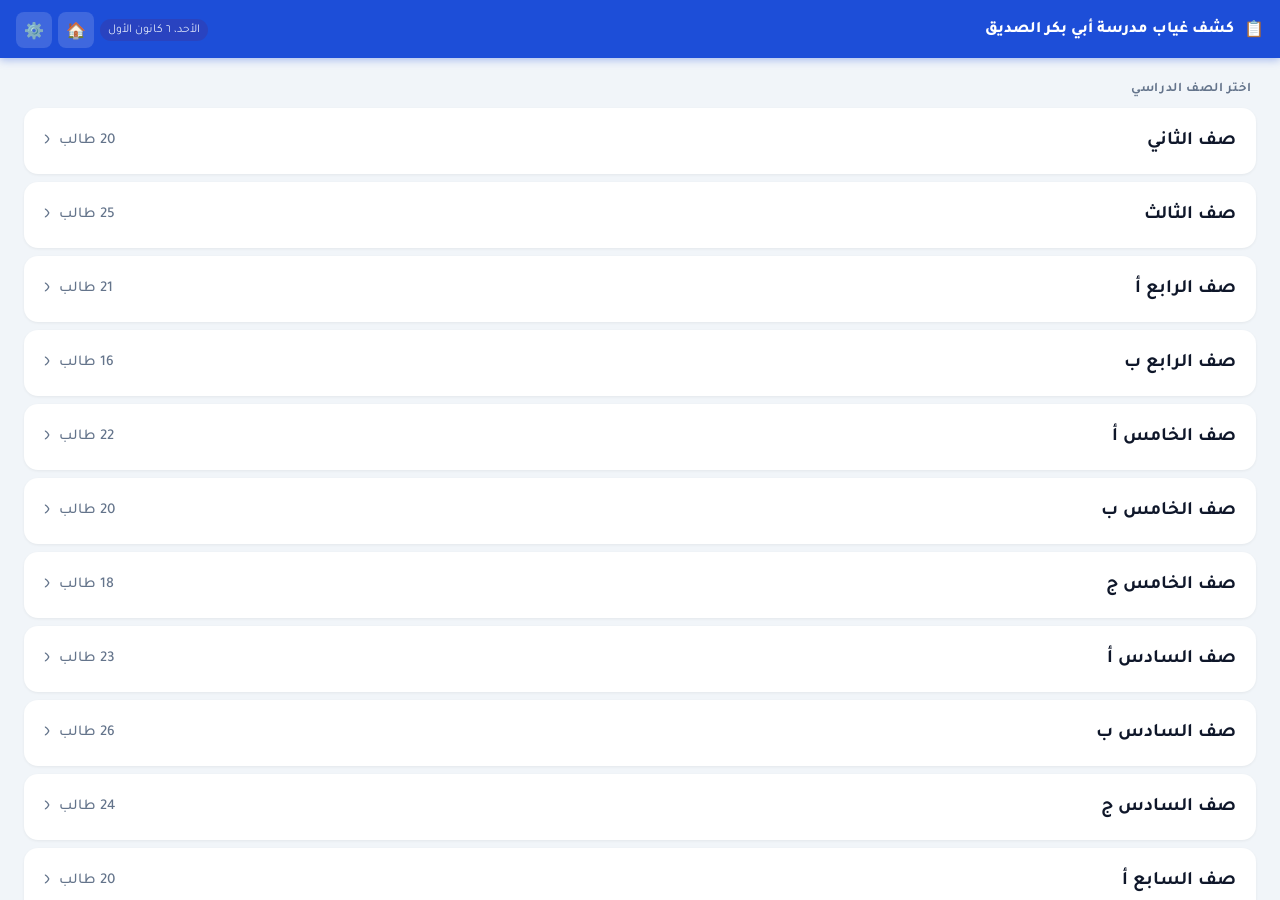
==== index.html @ d304a531 "Add files via upload" ====
<!DOCTYPE html>
<html lang="ar" dir="rtl">
<head>
<meta charset="UTF-8">
<meta name="viewport" content="width=device-width, initial-scale=1.0, maximum-scale=1.0, user-scalable=no">
<meta name="apple-mobile-web-app-capable" content="yes">
<meta name="mobile-web-app-capable" content="yes">
<meta name="apple-mobile-web-app-status-bar-style" content="black-translucent">
<title>كشف الغياب</title>
<style>
@import url('https://fonts.googleapis.com/css2?family=Tajawal:wght@400;500;700;800&display=swap');
*,*::before,*::after{box-sizing:border-box;margin:0;padding:0;-webkit-tap-highlight-color:transparent}
:root{
  --blue:#1d4ed8;--blue2:#1e40af;--blue-soft:#eff6ff;
  --red:#dc2626;--red-soft:#fef2f2;--red-border:#fca5a5;
  --green:#16a34a;--green-soft:#f0fdf4;
  --bg:#f1f5f9;--white:#fff;--border:#e2e8f0;
  --text:#0f172a;--muted:#64748b;--light:#f8fafc;
}
html,body{height:100%;overflow:hidden}
body{font-family:'Tajawal',sans-serif;background:var(--bg);color:var(--text);direction:rtl;display:flex;flex-direction:column}

/* ── TOP BAR ── */
.topbar{
  background:var(--blue);color:white;
  padding:12px 16px 10px;
  display:flex;align-items:center;justify-content:space-between;
  flex-shrink:0;
  box-shadow:0 2px 8px rgba(29,78,216,.35);
}
.topbar-right{display:flex;align-items:center;gap:10px}
.topbar-right h1{font-size:20px;font-weight:800}
.topbar-date{font-size:14px;opacity:.85;background:rgba(128, 0, 32, 0.15);padding:5px 12px;border-radius:12px}
.topbar-left{display:flex;gap:8px}
.icon-btn{background:rgba(255,255,255,.15);border:none;color:white;border-radius:8px;width:36px;height:36px;display:grid;place-items:center;font-size:16px;cursor:pointer}

/* ── SCREENS ── */
.screen{flex:1;overflow-y:auto;overflow-x:hidden;display:none;flex-direction:column;-webkit-overflow-scrolling:touch}
.screen.active{display:flex}

/* ── SCREEN 1: CLASS LIST ── */
#s-classes{padding:12px}
.screen-title{font-size:13px;font-weight:700;color:var(--muted);text-transform:uppercase;letter-spacing:.05em;padding:0 4px;margin-bottom:10px}
.class-list{display:flex;flex-direction:column;gap:8px}
.class-row{
  background:var(--white);border-radius:14px;
  padding:18px 18px;
  display:flex;align-items:center;justify-content:space-between;
  cursor:pointer;border:2px solid transparent;
  transition:all .15s;
  box-shadow:0 1px 3px rgba(0,0,0,.06);
}
.class-row:active{transform:scale(.98);background:var(--blue-soft)}
.class-row.has-absent{border-color:var(--red-border)}
.cr-name{font-size:19px;font-weight:700}
.cr-meta{display:flex;align-items:center;gap:8px}
.cr-total{font-size:15px;color:var(--muted);font-weight:500}
.cr-absent{background:var(--red);color:white;font-size:14px;font-weight:700;padding:4px 11px;border-radius:20px}
.cr-arrow{color:var(--muted);font-size:22px}

/* ── SCREEN 2: STUDENTS ── */
#s-students{padding:0}
.students-header{
  background:var(--white);padding:14px 16px;
  display:flex;flex-direction:column;gap:12px;
  border-bottom:2px solid var(--border);
  flex-shrink:0;position:sticky;top:0;z-index:10;
}
.back-btn{background:var(--blue-soft);color:var(--blue);border:none;border-radius:10px;width:40px;height:40px;display:grid;place-items:center;font-size:20px;cursor:pointer;flex-shrink:0}
.sh-info{flex:1}
.sh-info h2{font-size:20px;font-weight:800}
.sh-info .sh-stats{font-size:14px;color:var(--muted);margin-top:3px;font-weight:500}
.sh-actions{display:flex;gap:10px}
.sm-btn{border:none;border-radius:12px;padding:13px 0;font-family:'Tajawal',sans-serif;font-size:16px;font-weight:800;cursor:pointer;flex:1;text-align:center}
.sh-top{display:flex;align-items:center;gap:10px}
.sm-btn.red{background:var(--red-soft);color:var(--red)}
.sm-btn.green{background:var(--green-soft);color:var(--green)}

.students-list{padding:10px 12px;display:flex;flex-direction:column;gap:7px;padding-bottom:100px}
.student-row{
  background:var(--white);border-radius:12px;
  padding:16px 16px;
  display:flex;align-items:center;gap:12px;
  cursor:pointer;border:2px solid var(--border);
  transition:all .12s;
  box-shadow:0 1px 2px rgba(0,0,0,.04);
}
.student-row:active{transform:scale(.98)}
.student-row.absent{background:var(--red-soft);border-color:var(--red-border)}
.sr-num{width:34px;height:34px;min-width:34px;border-radius:50%;background:var(--light);display:grid;place-items:center;font-size:14px;font-weight:700;color:var(--muted);transition:all .12s}
.student-row.absent .sr-num{background:var(--red);color:white}
.sr-name{flex:1;font-size:16px;font-weight:500;line-height:1.35}
.student-row.absent .sr-name{color:var(--red);font-weight:700}
.sr-status{font-size:22px;opacity:0;transition:opacity .12s}
.student-row.absent .sr-status{opacity:1}

/* ── SEND BAR (fixed bottom) ── */
.send-bar{
  position:fixed;bottom:0;left:0;right:0;
  background:var(--white);border-top:1px solid var(--border);
  padding:12px 16px;padding-bottom:max(12px, env(safe-area-inset-bottom));
  display:none;
  box-shadow:0 -4px 16px rgba(0,0,0,.08);
  z-index:50;
}
.send-bar.visible{display:flex;gap:10px;align-items:center}
.send-info{flex:1}
.send-info .si-count{font-size:17px;font-weight:800;color:var(--red)}
.send-info .si-label{font-size:13px;color:var(--muted)}
.send-btn{
  background:var(--blue);color:white;border:none;border-radius:12px;
  padding:14px 26px;font-family:'Tajawal',sans-serif;font-size:17px;font-weight:700;
  cursor:pointer;display:flex;align-items:center;gap:6px;
  transition:background .15s;
}
.send-btn:active{background:var(--blue2)}
.send-btn:disabled{opacity:.4}
.spinner{width:16px;height:16px;border:2px solid rgba(255,255,255,.4);border-top-color:white;border-radius:50%;animation:spin .7s linear infinite;display:none}
@keyframes spin{to{transform:rotate(360deg)}}

/* ── MODAL ── */
.modal-bg{display:none;position:fixed;inset:0;background:rgba(0,0,0,.5);z-index:200;align-items:flex-end}
.modal-bg.open{display:flex}
.modal{
  background:white;border-radius:20px 20px 0 0;
  padding:20px 20px;padding-bottom:max(20px,env(safe-area-inset-bottom));
  width:100%;max-height:85vh;overflow-y:auto;
}
.modal-handle{width:40px;height:4px;background:var(--border);border-radius:2px;margin:0 auto 16px}
.modal h3{font-size:16px;font-weight:800;margin-bottom:12px}
.modal p{font-size:13px;color:var(--muted);line-height:1.8;margin-bottom:10px}
.modal ol{padding-right:16px;font-size:13px;line-height:2.2}
.modal code{background:var(--light);border:1px solid var(--border);padding:1px 5px;border-radius:4px;font-size:11px;font-family:monospace;direction:ltr}
.script-box{background:#0f172a;color:#7dd3fc;border-radius:10px;padding:12px;font-size:10px;font-family:monospace;direction:ltr;text-align:left;line-height:1.7;margin:10px 0;overflow-x:auto;white-space:pre;border:1px solid #1e3a5f}
.url-input{width:100%;padding:12px;border:1.5px solid var(--border);border-radius:10px;font-family:'Tajawal',sans-serif;font-size:13px;margin-top:8px;direction:ltr;outline:none}
.url-input:focus{border-color:var(--blue)}
.modal-btns{display:flex;gap:8px;margin-top:16px}
.mbtn{flex:1;padding:12px;border-radius:10px;border:none;font-family:'Tajawal',sans-serif;font-size:14px;font-weight:700;cursor:pointer}
.mbtn.primary{background:var(--blue);color:white}
.mbtn.secondary{background:var(--light);color:var(--text);border:1px solid var(--border)}

/* ── TOAST ── */
.toast{position:fixed;top:80px;left:50%;transform:translateX(-50%) translateY(-20px);background:#0f172a;color:white;padding:10px 20px;border-radius:12px;font-size:13px;font-weight:600;opacity:0;transition:all .3s;z-index:999;white-space:nowrap;pointer-events:none}
.toast.show{opacity:1;transform:translateX(-50%) translateY(0)}
.toast.success{background:var(--green)}
.toast.error{background:var(--red)}
</style>
</head>
<body>

<!-- TOP BAR -->
<div class="topbar">
  <div class="topbar-right">
    <span>📋</span>
    <h1 style="font-size: 16px;">كشف غياب مدرسة أبي بكر الصديق</h1>
  </div>
  <div style="display:flex;align-items:center;gap:6px">
    <div class="topbar-date" id="todayDate" style="font-size: 12px; padding: 4px 8px;"></div>
    <button class="icon-btn" onclick="goHome()" title="الرئيسية">🏠</button>
    <button class="icon-btn" onclick="openModal()" title="إعداد الربط">⚙️</button>
  </div>
</div>

<!-- SCREEN 1: CLASS LIST -->
<div class="screen active" id="s-classes">
  <div style="padding:12px">
    <div class="screen-title">اختر الصف الدراسي</div>
    <div class="class-list" id="classList"></div>
  </div>
</div>

<!-- SCREEN 2: STUDENTS -->
<div class="screen" id="s-students">
  <div class="students-header">
    <div class="sh-top">
      <button class="back-btn" onclick="goBack()">←</button>
      <div class="sh-info">
        <h2 id="sh-title">—</h2>
        <div class="sh-stats" id="sh-stats">—</div>
      </div>
    </div>
    <div class="sh-actions">
      <button class="sm-btn green" onclick="markAll(false)">✅ الكل حاضر</button>
      <button class="sm-btn red" onclick="markAll(true)">❌ الكل غائب</button>
    </div>
  </div>
  <div class="students-list" id="studentsList"></div>
</div>

<!-- SEND BAR -->
<div class="send-bar" id="sendBar">
  <div class="send-info">
    <div class="si-count" id="absentCount">0 غائب</div>
    <div class="si-label">اضغط إرسال لحفظ الغياب</div>
  </div>
  <button class="send-btn" id="sendBtn" onclick="sendToSheets()">
    إرسال 📤
    <div class="spinner" id="sendSpinner"></div>
  </button>
</div>

<!-- MODAL -->
<div class="modal-bg" id="setupModal" onclick="handleModalBgClick(event)">
  <div class="modal">
    <div class="modal-handle"></div>
    <h3>⚙️ ربط التطبيق بـ Google Sheets</h3>
    <p>مرة واحدة فقط — اتبع هذه الخطوات:</p>
    <ol>
      <li>افتح الـ Google Sheet في Drive</li>
      <li>من القائمة: <code>Extensions</code> ← <code>Apps Script</code></li>
      <li>احذف الكود الموجود والصق هذا:</li>
    </ol>
    <div class="script-box">function doPost(e) {
  var sheet = SpreadsheetApp
    .getActiveSpreadsheet()
    .getActiveSheet();
  var data = JSON.parse(e.postData.contents);
  data.rows.forEach(function(row) {
    sheet.appendRow([
      row.name, row.className,
      row.date, row.status
    ]);
  });
  return ContentService
    .createTextOutput(JSON.stringify({result:"success"}))
    .setMimeType(ContentService.MimeType.JSON);
}</div>
    <ol start="4">
      <li>💾 احفظ</li>
      <li><strong>Deploy</strong> ← <strong>New deployment</strong></li>
      <li>النوع: <code>Web app</code></li>
      <li>Execute as: <code>Me</code> — Access: <code>Anyone</code></li>
      <li>انسخ الـ URL والصقه هنا:</li>
    </ol>
    <input class="url-input" type="url" id="scriptUrl" placeholder="https://script.google.com/macros/s/...">
    <div class="modal-btns">
      <button class="mbtn secondary" onclick="closeModal()">إلغاء</button>
      <button class="mbtn primary" onclick="saveUrl()">💾 حفظ الرابط</button>
    </div>
  </div>
</div>

<div class="toast" id="toast"></div>

<script>
const STUDENTS = {"الثاني":["ابي ابراهيم محمد مرعي","احمد مالك نصر الزواهرة","الياس رمضان يحيى عبدالله احمد","امير ربيع سلمان الجرايدة","امير علي حسين المرعي","ايهم بكر حسين عطراوي","جواد احمد فلاح الشرفات","جود خالد يحيى المرعي","جود نزار عبدالله الخزاعله","زين الدين نايف حمدان خزاعلة","عبد الرحمن فادي علي المشارقة","عبد الرحمن مهند جمعه مرعي","عبدالرحمن نبيل جميل السرحان","غيث عبده عمر السخني","مؤمن حسين عوض المساعيد","محمود سالم سلامة المقبل","مصطفى عماد وجيه ابو سريه","ميار عبد الله احمد عليمات","يزيد عادل محمد عاشور","يمان مصطفى محمد خير عيسى"],"الثالث":["اجود نور جمعه السرحان","احمد توفيق خالد ابو هشهش","احمد محمد سليمان عليان","ادم ابراهيم عبدالله عاشور","اسيد وعد جمعه السرحان","اصيل محمد احمد اعليوي","جلال محمد جلال أبو دحيله","جميل محمد محمود الخزاعلة","جود ابراهيم سالم الرواشده","حبيب الرحمن سالم محمد الفحيلي","خالد عودة عاطف خزاعله","رائد مراد جمعه المشاقبه","سراج احمد سليمان الخزاعله","سلطان نيزار عبدالله الخزاعلة","شهم محمد روحي الخزاعلة","ضياء احمد خلف الزبيد","طالب فيصل طالب النعيمي","كرم حسين عوض المساعيد","كرم زهير سلامه المقبل","كرم لورنس بكر ابو بكر","مالك علي عطا الله النفيل","ميار محمد حسين المرعي","وليد خالد صلاح السوالمه","يمان علي محمد ابو الرب","يوسف محمود محمد مرعي"],"الرابع أ":["ادم عبد الناصر لطفي غريفات","الحارث عمر احمد علي","القيصر لورنس بكر ابو بكر","امير محمد احمد الصالح","اياس ابراهيم مفضي الجرايده","تيم منيب موسى العبد الله","ثائر اكرم يحيى العطيه","حيدر اسامه جمعه المشاقبه","خالد ياسين خليفه مشاقبه","راشد خيرالله احمد مشاقبه","رزق فواز حسين عرابي","سلمان محمد سلمان الجرايده","صلاح الدين علاء محمد الزيود","صلاح عبد الله محمد الجرايده","عبد الله حسن خالد أبو هشهش","قيس عبده عمر السخني","كرم مصطفى محمد خير عيسى","مجد محمود السيد عوض صالح","محمد عبد الله خلف الخلايله","محمد علي محمد العرقان","محمود فلاح سالم عليمات"],"الرابع ب":["ادم عبدالرحمن عبدالله الخزاعله","اكرم محمد تيسير الخزاعله","ايمن نايف ايمن الخزاعله","ايمن يوسف فواز العلاونه","تيم محمد خميس الغوج","حمزه ابراهيم عبدالله المساعيد","ريان ابراهيم جمال ابو هشهش","ريان محمد سعيد غفرجي","شهم حسين ابراهيم الزيود","عدي زيد قبلان الوادي","فيصل عامر مسك ابو ذوابه","كرم فادي عادل مراشده","مهند احمد خالد الهبارنه","موفق نمر خالد ابو هشهش","نور الدين محمد احمد علي","يوسف يحيى علي السخني"],"الخامس أ":["احمد عرفات نعمان الجعبري","ادم محمد عبدالله العواقلة","اوس حسن سعود الخزاعلة","بلال فيصل علي الخزاعله","جمال حسن خالد ابو هشهش","حامد عاطف حامد عوده الله","سائد صالح لافي المساعيد","طارق محمود عوض خشاشنه","عبد الرحمن حابس ارشيد المشاقبه","عبد الرحمن نواف عقيل ابو لاحم","عبد الله احمد محمد احمد الامبابي","عبدالرحمن طارق سعيد الزعبي","عدي نور جمعه السرحان","عمران هشام هارون الشريف","كرم محمد صالح مسلم","مؤمن عبد الله خلف الخلايله","محمد سعيد وعد جمعه السرحان","محمد عايد احمد خوالده","وائل ابراهيم عبد الله عاشور","وسام توفيق خالد ابو هشهش","يامن جاسر ارشيد المشاقبه","يمان محمد حسين المرعي"],"الخامس ب":["انمار فيصل قاسم العبابنه","حازم حسن لطفي الصايغ","حمزه احمد غازى العوض","حمزه محمد علي حسبان","خالد جاسم خالد الخالدي","خلف محمد خلف العنزي","ريان حسن خالد ابو هشهش","سالم عامر محمد الشديفات","سالم فضل الله ارضيمان القوطان","طارق حسين علي الحسن","عامر خالد بهجات الشريده","علي هيثم محمد مامون طبيله","فهد ربيع سلمان الجرايده","كرم محمد عطا الله الحسبان","محمد احمد اسماعيل ابو شعر","محمد شادي سعود السعيداني","محمد شادي محمد السرحان","محمد علي محمد الزيادنه","محمد فيصل حمد الحراحشه","محمد وصفي محمد سعيد مريان"],"الخامس ج":["احمد جاد محمد الصعيده","بيبرس عايد وحيد الزيادنه","تميم عمر محمد التوينه","تميم محمد عيد ابو عويضه","تيم علي محمود الزيودي","جواد عيد حطاب الزيود","جواد مامون احمد المومني","راشد انس محمود موسى","ريان صلاح امين ابو حجر","طلال مالك حمد المساعيد","عبد الرحمن اسلام احمد المشاقبه","كرم عمر محمد الزيود","محمد امجد سالم الكتيران","محمد نايف سليمان الجرايده","وسيم عبدالله محمود الشريف","يامن محمد احمد اعليوي","يزن صالح احمد السعود","يزيد محمد عبد الجليل الشدايده"],"السادس أ":["احمد صدام حسين الحوامده","احمد عبد الجبار عبد الهادى موسى","احمد محمد جابر العويدات","اسلام عصام محمد المدني","الطيب الطاهر احمد محمود الجرايده","المعتصم بالله عمار مسك ابو ذوابه","ايوب بلال رضا الناصر","توفيق محمد فايز اشبيلات","جواد خيرالله منصور الصمادي","جواد سلمان عوده العليمات","حسان محمد عقله الزيود","ريان عبدالله عوض الوقفي","سليمان دانيز فاتح سعيد كوتش","لقمان رائد عبد الهادي موسى","ليث وعد جمعه السرحان","مؤيد احمد عوده الشديفات","محمد عطا الله محمود الزيود","محمد يوسف عقل العيسى","محمود محمد محمود الزيود","هاشم طارق محمد الشروقي","هيثم بكر حسين عطراوي","يوسف رافع مطرد السميران","يوسف شريف محمود الخالدي"],"السادس ب":["ابراهيم خالد حسين ابو سماقه","احمد عبد الله عواد عليمات","احمد محمد محمود الزيودي","امير محمد ابراهيم الزيود","تاج الدين احمد طايع الحسبان","خالد حسين علي النعيمي","دانيال علاء محمد الخزاعله","رائد محمد حسن الخزاعله","صقر عبدالله جابر العويدات","عباده صلاح الدين علي الحوامده","عبد الرحمن احمد عيد الخزاعله","عبد الله محمد خلف الزيود","عدي احمد عادل ابو الشعر","علي سمير بهجات السلطي","عمر سليمان محمد الفحيلي","غيث حسام احمد الوقفي","قصي عبدالله احمد عليان","كرم طاهر عبد الله العلي","مؤمن بالله محمد صالح مسلم","محمد حسام موفق عزيز","محمد عدي صالح الجبور","محمد عمر محمد العبابنه","نورس ياسين محمد الخليفات","هيثم احمد حسن الزيود","يامن سالم محمد الفحيلي","يوسف عبد الله محمد المغربي"],"السادس ج":["احمد رائد حمد شدايده","احمد عدي محمود المشاقبه","احمد عمر احمد الجرايده","المعتصم بالله محمد قاسم الربيع","ايهم محمد تيسير الخزاعله","تقي الدين اسامه جمعه المشاقبه","ريان شادي كايد الحراحشة","سفيان يزن خميس عبد الله","سلطان حسين احمد الفرج","سلطان محمد سليمان عليان","عبد الله محمد عوده الزريقات","عثمان محمد ابراهيم الحسبان","عمر طارق عبدالله الخزاعله","عمر عبد القادر عمر الجعبري","ليث لورنس بكر ابو بكر","مؤمن عوض محمد البحره","ماهر مراد جمعه المشاقبه","محمد رافع سعود الخزاعله","محمد عامر شاهر الشمري","محمد قدري عيد سلمان","مراد فراس عيد ابو عويضه","مصعب يوسف احمد السعود","يزيد لوي عبد الحليم ابو سعد","يزين يزن صالح الخزاعله"],"السابع أ":["احمد علي مصطفى الخطاطبه","احمد عيد خلف الزيود","انس اياد عبدالمجيد ابونبهان","ايهم رياض حسين الدواليب الصقر","حسام ابراهيم عبد الله المساعيد","حسن علي حسن اخريوش","حسن علي محمد الزيادنه","ريان رياض حسين الدواليب الصقر","عبد الكريم سعود نهار الخزاعله","عبدالحي احمد عبدالجليل الشدايده","عروه طلال حسين ابو مالك","قتيبه ناصر حسين الدواليب الصقر","محمد رائد حمد الشدايدة","محمد صالح كريم الشرعة","محمد مراد محمد الرويلي","محمد لورنس بكر ابو بكر","معتز حسام عبد القادر كباريه","وسام ابراهيم عبد الله المساعيد","يمان عصام محمد المدني","يوسف طارق احمد الحراحشه"],"السابع ب":["احمد حسن سعود الخزاعله","احمد سالم سلامه المقبل","احمد محمد احمد الصالح","احمد محمد احمد علي","ايهم عمر محمد الجدايه","جودت بلال محمود الزيود","حمزه يحيى هامل ابو ذوابه","ربيع محمد سلمان الجرايده","سراج محمد عبد الجبار النجار","سليمان ايوب سليمان الجرايده","ضيف الله محمد ضيف الله العمرو","عبدالرحمن محمد عبدالله العرقان","كرم خالد احمد الهبارنه","كرم محمد حسن الاسعد","محمد احمد عوده الزريقات","محمد زهير سلامه المقبل","محمد عيد حطاب الزيود","مدين علي حسين ابو مالك","مراد موسى محمد الزعبي","معتز حمزه صلاح الزيود","نزار يحيى فرج حسن","يعقوب طه احمد الجرايده","ينال محمد حسن الاسعد"],"السابع ج":["احمد محمد احمد السعود","المعتصم بالله يوسف مطر عليمات","ايهاب احمد فايز حجاج","تركي زياد عبدالقادر الزيود","ثامر احمد جابر العويدات","خالد علي سالم الجرايده","ريان خالد اسماعيل الخزاعله","ريان عدنان عقله الحراحشه","زين العابدين حسين علي النعيمي","سيف الدين ركان عثمان الزبيد","عبد الله احمد محمد الحسبان","عبدالله اسلام احمد المشافبه","قاسم معتصم بالله قاسم الربيع","قصي عامر موسى الزبون","كرم زيد احمد السعود","ليث محمد عبدالكريم الكردى","محمد عماد حمدي المثاني","محمد محمود خلف المشاقبه","يحيى محمد عبدالله خزاعله"],"الثامن أ":["احمد محمد احمد الخزاعلة","اشرف احمد حمد العموش","اصيل سليم احمد ابو عويضه","امير محمد نجيب الخزاعله","ايهم محمد عياده عليمات","تميم نبيل جبر حوامده","جواد ماهر جمعه المشاقبه","حمزة محمد فلاح الخزاعلة","زيد علاء جمعه المشاقبة","طارق مأمون صالح المرعي","عبد الله محمد مفضي الحوامده","علي حسين علي الزيود","قصي رائد حمد ذياب","مجد عمر جميل الخليفه","محمد احمد محمد الزيود","محمد صدام حسين الحوامدة","محمد عامر محمد الشديفات","محمد يوسف علي الزيود","محمود أحمد محمود الجرايدة","وديع عمر محمد العبابنه","يامن لوي عبد الحليم ابو سعد"],"الثامن ب":["ابراهيم محمد ابراهيم الزيود","اصيل امين سليمان عليان","امير حسن عبد الكريم الخزاعله","ايوب عمر احمد علي","باسل فراس سليمان الفواعرة","جابر عمر جابر العويدات","جواد حسين عوض المساعيد","حاتم فادي علي الشرف","خالد سلمان محمد الخزاعله","رسام سامي حسين الحوامدة","ريان محمد حسن الاسعد","طارق عمار مسك ابو ذوابة","عبد الاله ابراهيم محمد مرعي","عبد الرحمن عبد الله محمد الطحان","علي احمد خالد الهبارنه","قصي عبده عمر السخني","كرم عوده عاطف الخزاعله","مالك محمد شحادة الشنابلة","محمد اشرف احمد الخزاعله","محمد نضال عبد الله الخزاعله","مصطفى سلامة رشيد العرقان","هاشم ايمن ابراهيم الخزاعله","ياسين محمد السعيد عبد المنعم سلطان"],"الثامن ج":["ابراهيم وصفي محمد سعيد مريان","احمد عبد الحي عواد السرحان","احمد محمد محمود الخزاعله","احمد محمد مفضي الحوامده","امير عصام محمد المدني","حاتم فراس محمد ابو الرب","خالد محمد عبدالكريم الخوالده","سراج اسامه احمد المجالي","عبد الحي امين احمد المومني","عيسى سامي محمد الزيود","كريم عماد وجيه ابو سريه","مؤمن عماد محمود الزيود","مجاهد احمد اسماعيل ابو شعر","مجد احمد سالم الخزاعله","مجد ايمن محمد خيري عوض","محمد تمام جوده تمام جاب الله","محمد درار احمد غنايم","محمد عبد الناصر لطفي غريفات","مراد رامي محمد النجار","وديع عدي عاطف الخزاعلة","يزن خالد صالح الخزاعله"]};

let currentClass = null;
const absentMap = {};
Object.keys(STUDENTS).forEach(c => absentMap[c] = new Set());

document.addEventListener('DOMContentLoaded', () => {
  const now = new Date();
  document.getElementById('todayDate').textContent =
    now.toLocaleDateString('ar-JO', {weekday:'short', month:'long', day:'numeric'});
  buildClassList();
  const saved = localStorage.getItem('appsScriptUrl');
  if (saved) document.getElementById('scriptUrl').value = saved;
});

function buildClassList() {
  const list = document.getElementById('classList');
  list.innerHTML = '';
  Object.keys(STUDENTS).forEach(cls => {
    const ab = absentMap[cls].size;
    const row = document.createElement('div');
    row.className = 'class-row' + (ab > 0 ? ' has-absent' : '');
    row.innerHTML = `
      <div class="cr-name">صف ${cls}</div>
      <div class="cr-meta">
        <span class="cr-total">${STUDENTS[cls].length} طالب</span>
        ${ab > 0 ? `<span class="cr-absent">${ab} غائب</span>` : ''}
        <span class="cr-arrow">‹</span>
      </div>`;
    row.onclick = () => openClass(cls);
    list.appendChild(row);
  });
}

function openClass(cls) {
  currentClass = cls;
  document.getElementById('sh-title').textContent = 'صف ' + cls;
  document.getElementById('s-classes').classList.remove('active');
  document.getElementById('s-students').classList.add('active');
  renderStudents();
}

function goBack() {
  document.getElementById('s-students').classList.remove('active');
  document.getElementById('s-classes').classList.add('active');
  document.getElementById('sendBar').classList.remove('visible');
  buildClassList();
}

function renderStudents() {
  const list = document.getElementById('studentsList');
  const absent = absentMap[currentClass];
  const students = STUDENTS[currentClass];
  list.innerHTML = '';

  students.forEach((name, i) => {
    const isAbsent = absent.has(name);
    const row = document.createElement('div');
    row.className = 'student-row' + (isAbsent ? ' absent' : '');
    row.innerHTML = `
      <div class="sr-num">${i+1}</div>
      <div class="sr-name">${name}</div>
      <div class="sr-status">❌</div>`;
    row.onclick = () => toggle(name);
    list.appendChild(row);
  });

  updateStats();
}

function toggle(name) {
  const s = absentMap[currentClass];
  s.has(name) ? s.delete(name) : s.add(name);
  renderStudents();
}

function markAll(asAbsent) {
  if (asAbsent) STUDENTS[currentClass].forEach(n => absentMap[currentClass].add(n));
  else absentMap[currentClass].clear();
  renderStudents();
}

function updateStats() {
  const total = STUDENTS[currentClass].length;
  const ab = absentMap[currentClass].size;
  document.getElementById('sh-stats').textContent = `${total} طالب — ${ab} غائب — ${total-ab} حاضر`;
  document.getElementById('absentCount').textContent = ab + ' غائب';
  const bar = document.getElementById('sendBar');
  ab > 0 ? bar.classList.add('visible') : bar.classList.remove('visible');
}

async function sendToSheets() {
  const absent = [...absentMap[currentClass]];
  if (absent.length === 0) { toast('لا يوجد غائبون', 'error'); return; }
  const url = localStorage.getItem('appsScriptUrl');
  if (!url) { openModal(); return; }

  const today = new Date().toLocaleDateString('ar-JO');
  const rows = absent.map(name => ({name, className: currentClass, date: today, status: 'غائب'}));

  const btn = document.getElementById('sendBtn');
  const sp = document.getElementById('sendSpinner');
  btn.disabled = true; sp.style.display = 'block';

  try {
    await fetch(url, {method:'POST', mode:'no-cors', headers:{'Content-Type':'application/json'}, body:JSON.stringify({rows})});
    toast(`✅ تم إرسال ${absent.length} غياب`, 'success');
    absentMap[currentClass].clear();
    renderStudents();
    setTimeout(goBack, 1200);
  } catch(e) {
    toast('❌ فشل الإرسال، تحقق من الرابط', 'error');
  } finally {
    btn.disabled = false; sp.style.display = 'none';
  }
}

function openModal() { document.getElementById('setupModal').classList.add('open'); }
function closeModal() { document.getElementById('setupModal').classList.remove('open'); }
function handleModalBgClick(e) { if (e.target === e.currentTarget) closeModal(); }
function saveUrl() {
  const url = document.getElementById('scriptUrl').value.trim();
  if (!url.startsWith('https://script.google.com')) { toast('الرابط غير صحيح', 'error'); return; }
  localStorage.setItem('appsScriptUrl', url);
  closeModal();
  toast('✅ تم حفظ الرابط', 'success');
}

function toast(msg, type='') {
  const t = document.getElementById('toast');
  t.textContent = msg; t.className = 'toast show ' + type;
  setTimeout(() => t.classList.remove('show'), 3000);
}

  function goHome() {
  // تصفير أي غياب تم اختياره بالخطأ قبل العودة
  if (currentClass) {
    absentMap[currentClass].clear();
  }
  
  // العودة للشاشة الرئيسية وإخفاء بار الإرسال
  document.getElementById('s-students').classList.remove('active');
  document.getElementById('s-classes').classList.add('active');
  document.getElementById('sendBar').classList.remove('visible');
  
  currentClass = null;
  buildClassList(); // لتحديث العدادات في القائمة الرئيسية لتصبح 0
}
</script>
</body>
</html>
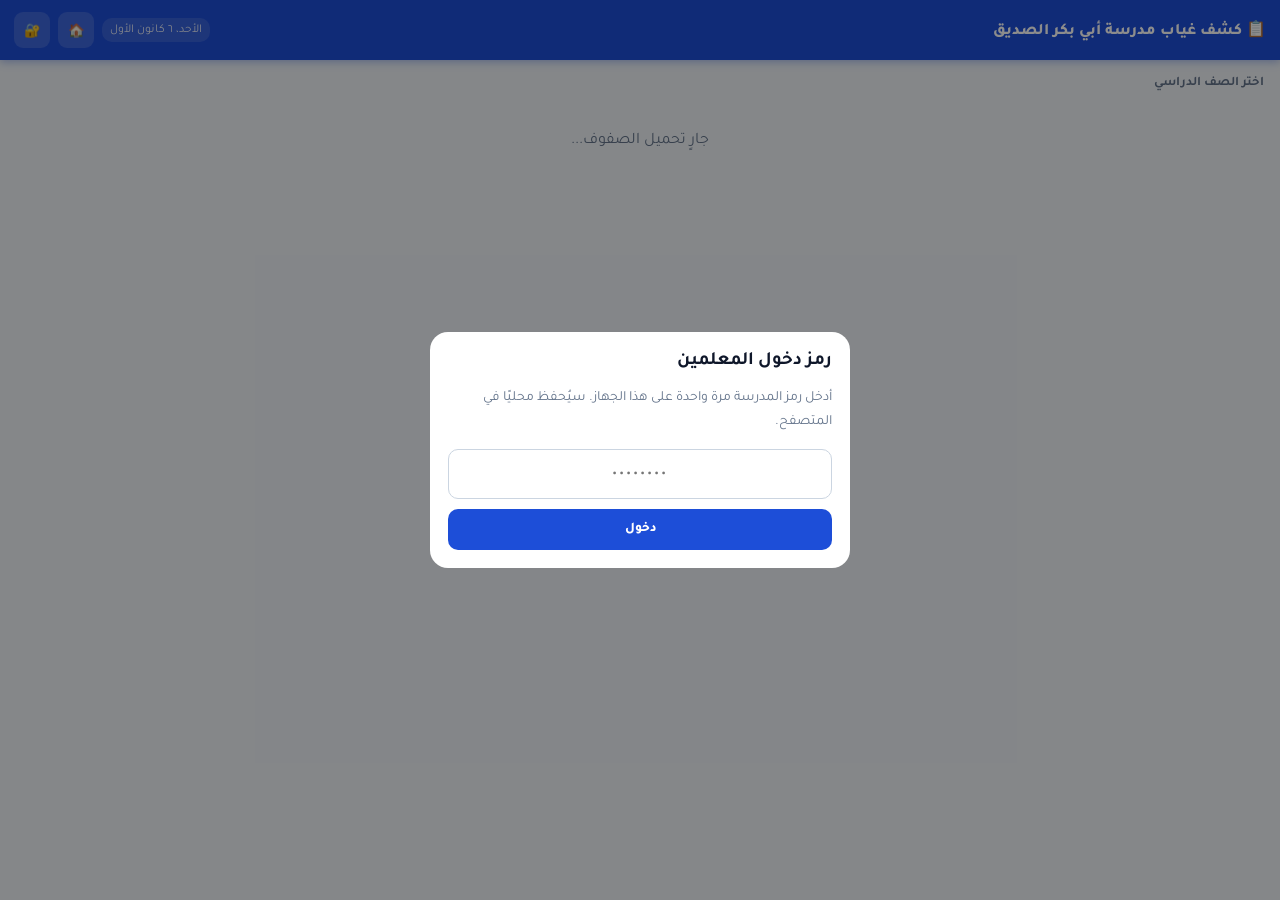
==== commit f8c0336c: "Connect attendance page to Supabase" ====
--- a/index.html
+++ b/index.html
@@ -2,395 +2,212 @@
 <html lang="ar" dir="rtl">
 <head>
 <meta charset="UTF-8">
-<meta name="viewport" content="width=device-width, initial-scale=1.0, maximum-scale=1.0, user-scalable=no">
+<meta name="viewport" content="width=device-width,initial-scale=1,maximum-scale=1,user-scalable=no">
 <meta name="apple-mobile-web-app-capable" content="yes">
 <meta name="mobile-web-app-capable" content="yes">
-<meta name="apple-mobile-web-app-status-bar-style" content="black-translucent">
 <title>كشف الغياب</title>
 <style>
 @import url('https://fonts.googleapis.com/css2?family=Tajawal:wght@400;500;700;800&display=swap');
-*,*::before,*::after{box-sizing:border-box;margin:0;padding:0;-webkit-tap-highlight-color:transparent}
-:root{
-  --blue:#1d4ed8;--blue2:#1e40af;--blue-soft:#eff6ff;
-  --red:#dc2626;--red-soft:#fef2f2;--red-border:#fca5a5;
-  --green:#16a34a;--green-soft:#f0fdf4;
-  --bg:#f1f5f9;--white:#fff;--border:#e2e8f0;
-  --text:#0f172a;--muted:#64748b;--light:#f8fafc;
-}
-html,body{height:100%;overflow:hidden}
-body{font-family:'Tajawal',sans-serif;background:var(--bg);color:var(--text);direction:rtl;display:flex;flex-direction:column}
-
-/* ── TOP BAR ── */
-.topbar{
-  background:var(--blue);color:white;
-  padding:12px 16px 10px;
-  display:flex;align-items:center;justify-content:space-between;
-  flex-shrink:0;
-  box-shadow:0 2px 8px rgba(29,78,216,.35);
-}
-.topbar-right{display:flex;align-items:center;gap:10px}
-.topbar-right h1{font-size:20px;font-weight:800}
-.topbar-date{font-size:14px;opacity:.85;background:rgba(128, 0, 32, 0.15);padding:5px 12px;border-radius:12px}
-.topbar-left{display:flex;gap:8px}
-.icon-btn{background:rgba(255,255,255,.15);border:none;color:white;border-radius:8px;width:36px;height:36px;display:grid;place-items:center;font-size:16px;cursor:pointer}
-
-/* ── SCREENS ── */
-.screen{flex:1;overflow-y:auto;overflow-x:hidden;display:none;flex-direction:column;-webkit-overflow-scrolling:touch}
-.screen.active{display:flex}
-
-/* ── SCREEN 1: CLASS LIST ── */
-#s-classes{padding:12px}
-.screen-title{font-size:13px;font-weight:700;color:var(--muted);text-transform:uppercase;letter-spacing:.05em;padding:0 4px;margin-bottom:10px}
-.class-list{display:flex;flex-direction:column;gap:8px}
-.class-row{
-  background:var(--white);border-radius:14px;
-  padding:18px 18px;
-  display:flex;align-items:center;justify-content:space-between;
-  cursor:pointer;border:2px solid transparent;
-  transition:all .15s;
-  box-shadow:0 1px 3px rgba(0,0,0,.06);
-}
-.class-row:active{transform:scale(.98);background:var(--blue-soft)}
-.class-row.has-absent{border-color:var(--red-border)}
-.cr-name{font-size:19px;font-weight:700}
-.cr-meta{display:flex;align-items:center;gap:8px}
-.cr-total{font-size:15px;color:var(--muted);font-weight:500}
-.cr-absent{background:var(--red);color:white;font-size:14px;font-weight:700;padding:4px 11px;border-radius:20px}
-.cr-arrow{color:var(--muted);font-size:22px}
-
-/* ── SCREEN 2: STUDENTS ── */
-#s-students{padding:0}
-.students-header{
-  background:var(--white);padding:14px 16px;
-  display:flex;flex-direction:column;gap:12px;
-  border-bottom:2px solid var(--border);
-  flex-shrink:0;position:sticky;top:0;z-index:10;
-}
-.back-btn{background:var(--blue-soft);color:var(--blue);border:none;border-radius:10px;width:40px;height:40px;display:grid;place-items:center;font-size:20px;cursor:pointer;flex-shrink:0}
-.sh-info{flex:1}
-.sh-info h2{font-size:20px;font-weight:800}
-.sh-info .sh-stats{font-size:14px;color:var(--muted);margin-top:3px;font-weight:500}
-.sh-actions{display:flex;gap:10px}
-.sm-btn{border:none;border-radius:12px;padding:13px 0;font-family:'Tajawal',sans-serif;font-size:16px;font-weight:800;cursor:pointer;flex:1;text-align:center}
-.sh-top{display:flex;align-items:center;gap:10px}
-.sm-btn.red{background:var(--red-soft);color:var(--red)}
-.sm-btn.green{background:var(--green-soft);color:var(--green)}
-
-.students-list{padding:10px 12px;display:flex;flex-direction:column;gap:7px;padding-bottom:100px}
-.student-row{
-  background:var(--white);border-radius:12px;
-  padding:16px 16px;
-  display:flex;align-items:center;gap:12px;
-  cursor:pointer;border:2px solid var(--border);
-  transition:all .12s;
-  box-shadow:0 1px 2px rgba(0,0,0,.04);
-}
-.student-row:active{transform:scale(.98)}
-.student-row.absent{background:var(--red-soft);border-color:var(--red-border)}
-.sr-num{width:34px;height:34px;min-width:34px;border-radius:50%;background:var(--light);display:grid;place-items:center;font-size:14px;font-weight:700;color:var(--muted);transition:all .12s}
-.student-row.absent .sr-num{background:var(--red);color:white}
-.sr-name{flex:1;font-size:16px;font-weight:500;line-height:1.35}
-.student-row.absent .sr-name{color:var(--red);font-weight:700}
-.sr-status{font-size:22px;opacity:0;transition:opacity .12s}
-.student-row.absent .sr-status{opacity:1}
-
-/* ── SEND BAR (fixed bottom) ── */
-.send-bar{
-  position:fixed;bottom:0;left:0;right:0;
-  background:var(--white);border-top:1px solid var(--border);
-  padding:12px 16px;padding-bottom:max(12px, env(safe-area-inset-bottom));
-  display:none;
-  box-shadow:0 -4px 16px rgba(0,0,0,.08);
-  z-index:50;
-}
-.send-bar.visible{display:flex;gap:10px;align-items:center}
-.send-info{flex:1}
-.send-info .si-count{font-size:17px;font-weight:800;color:var(--red)}
-.send-info .si-label{font-size:13px;color:var(--muted)}
-.send-btn{
-  background:var(--blue);color:white;border:none;border-radius:12px;
-  padding:14px 26px;font-family:'Tajawal',sans-serif;font-size:17px;font-weight:700;
-  cursor:pointer;display:flex;align-items:center;gap:6px;
-  transition:background .15s;
-}
-.send-btn:active{background:var(--blue2)}
-.send-btn:disabled{opacity:.4}
-.spinner{width:16px;height:16px;border:2px solid rgba(255,255,255,.4);border-top-color:white;border-radius:50%;animation:spin .7s linear infinite;display:none}
-@keyframes spin{to{transform:rotate(360deg)}}
-
-/* ── MODAL ── */
-.modal-bg{display:none;position:fixed;inset:0;background:rgba(0,0,0,.5);z-index:200;align-items:flex-end}
-.modal-bg.open{display:flex}
-.modal{
-  background:white;border-radius:20px 20px 0 0;
-  padding:20px 20px;padding-bottom:max(20px,env(safe-area-inset-bottom));
-  width:100%;max-height:85vh;overflow-y:auto;
-}
-.modal-handle{width:40px;height:4px;background:var(--border);border-radius:2px;margin:0 auto 16px}
-.modal h3{font-size:16px;font-weight:800;margin-bottom:12px}
-.modal p{font-size:13px;color:var(--muted);line-height:1.8;margin-bottom:10px}
-.modal ol{padding-right:16px;font-size:13px;line-height:2.2}
-.modal code{background:var(--light);border:1px solid var(--border);padding:1px 5px;border-radius:4px;font-size:11px;font-family:monospace;direction:ltr}
-.script-box{background:#0f172a;color:#7dd3fc;border-radius:10px;padding:12px;font-size:10px;font-family:monospace;direction:ltr;text-align:left;line-height:1.7;margin:10px 0;overflow-x:auto;white-space:pre;border:1px solid #1e3a5f}
-.url-input{width:100%;padding:12px;border:1.5px solid var(--border);border-radius:10px;font-family:'Tajawal',sans-serif;font-size:13px;margin-top:8px;direction:ltr;outline:none}
-.url-input:focus{border-color:var(--blue)}
-.modal-btns{display:flex;gap:8px;margin-top:16px}
-.mbtn{flex:1;padding:12px;border-radius:10px;border:none;font-family:'Tajawal',sans-serif;font-size:14px;font-weight:700;cursor:pointer}
-.mbtn.primary{background:var(--blue);color:white}
-.mbtn.secondary{background:var(--light);color:var(--text);border:1px solid var(--border)}
-
-/* ── TOAST ── */
-.toast{position:fixed;top:80px;left:50%;transform:translateX(-50%) translateY(-20px);background:#0f172a;color:white;padding:10px 20px;border-radius:12px;font-size:13px;font-weight:600;opacity:0;transition:all .3s;z-index:999;white-space:nowrap;pointer-events:none}
-.toast.show{opacity:1;transform:translateX(-50%) translateY(0)}
-.toast.success{background:var(--green)}
-.toast.error{background:var(--red)}
+*{box-sizing:border-box}body{margin:0;font-family:'Tajawal',sans-serif;background:#f1f5f9;color:#0f172a;min-height:100vh}
+.topbar{background:#1d4ed8;color:#fff;padding:12px 14px;display:flex;justify-content:space-between;align-items:center;box-shadow:0 2px 8px rgba(29,78,216,.35);position:sticky;top:0;z-index:20}
+.brand{font-weight:800;font-size:16px}.top-actions{display:flex;gap:8px;align-items:center}.date{font-size:12px;opacity:.9;background:rgba(255,255,255,.13);padding:5px 8px;border-radius:10px}.icon-btn{width:36px;height:36px;border:0;border-radius:9px;background:rgba(255,255,255,.14);color:#fff;cursor:pointer}
+.screen{display:none;padding:12px}.screen.active{display:block}.title{font-size:13px;font-weight:700;color:#64748b;margin:4px 4px 10px}
+.class-list,.students-list{display:flex;flex-direction:column;gap:8px}.students-list{padding-bottom:95px}
+.class-row,.student-row{background:#fff;border-radius:14px;padding:16px;border:2px solid transparent;box-shadow:0 1px 3px rgba(0,0,0,.06);display:flex;justify-content:space-between;align-items:center;cursor:pointer;transition:.12s}
+.class-row:active,.student-row:active{transform:scale(.99)}.class-name{font-size:18px;font-weight:800}.meta{color:#64748b;font-size:14px}
+.student-row{border-color:#e2e8f0;gap:12px;justify-content:flex-start}.student-row.absent{background:#fef2f2;border-color:#fca5a5}.num{width:34px;height:34px;border-radius:50%;background:#f8fafc;display:grid;place-items:center;font-weight:700;color:#64748b;flex:0 0 34px}.student-row.absent .num{background:#dc2626;color:#fff}.student-name{flex:1;font-size:16px}.student-row.absent .student-name{color:#dc2626;font-weight:800}.x{opacity:0}.student-row.absent .x{opacity:1}
+.header{background:#fff;margin:-12px -12px 10px;padding:12px;border-bottom:1px solid #e2e8f0;position:sticky;top:60px;z-index:10}.header-top{display:flex;align-items:center;gap:10px}.back{width:40px;height:40px;border:0;border-radius:10px;background:#eff6ff;color:#1d4ed8;font-size:20px}.stats{color:#64748b;font-size:14px}.actions{display:flex;gap:8px;margin-top:10px}.small{flex:1;border:0;border-radius:10px;padding:12px;font-family:inherit;font-weight:800}.green{background:#f0fdf4;color:#16a34a}.red{background:#fef2f2;color:#dc2626}
+.sendbar{position:fixed;bottom:0;left:0;right:0;background:#fff;border-top:1px solid #e2e8f0;padding:10px 14px calc(10px + env(safe-area-inset-bottom));display:none;gap:10px;align-items:center;z-index:30;box-shadow:0 -4px 16px rgba(0,0,0,.06)}.sendbar.show{display:flex}.sendinfo{flex:1}.count{font-weight:800;color:#dc2626}.send{border:0;border-radius:12px;background:#1d4ed8;color:#fff;padding:13px 22px;font-family:inherit;font-size:16px;font-weight:800}.send:disabled{opacity:.5}
+.modalbg{position:fixed;inset:0;background:rgba(0,0,0,.45);display:none;align-items:center;justify-content:center;padding:20px;z-index:100}.modalbg.show{display:flex}.modal{background:#fff;width:min(420px,100%);border-radius:18px;padding:18px}.modal h3{margin:0 0 8px}.modal p{color:#64748b;font-size:14px;line-height:1.7}.modal input{width:100%;padding:13px;border:1.5px solid #cbd5e1;border-radius:10px;font-family:inherit;font-size:18px;text-align:center;letter-spacing:2px}.modal button{margin-top:10px;width:100%;padding:12px;border:0;border-radius:10px;background:#1d4ed8;color:#fff;font-family:inherit;font-weight:800}
+.toast{position:fixed;top:76px;left:50%;transform:translateX(-50%) translateY(-12px);background:#0f172a;color:#fff;padding:9px 16px;border-radius:10px;opacity:0;transition:.2s;z-index:200;white-space:nowrap}.toast.show{opacity:1;transform:translateX(-50%) translateY(0)}.loading{text-align:center;padding:30px;color:#64748b}
 </style>
 </head>
 <body>
-
-<!-- TOP BAR -->
 <div class="topbar">
-  <div class="topbar-right">
-    <span>📋</span>
-    <h1 style="font-size: 16px;">كشف غياب مدرسة أبي بكر الصديق</h1>
-  </div>
-  <div style="display:flex;align-items:center;gap:6px">
-    <div class="topbar-date" id="todayDate" style="font-size: 12px; padding: 4px 8px;"></div>
+  <div class="brand">📋 كشف غياب مدرسة أبي بكر الصديق</div>
+  <div class="top-actions">
+    <div class="date" id="todayDate"></div>
     <button class="icon-btn" onclick="goHome()" title="الرئيسية">🏠</button>
-    <button class="icon-btn" onclick="openModal()" title="إعداد الربط">⚙️</button>
-  </div>
-</div>
-
-<!-- SCREEN 1: CLASS LIST -->
-<div class="screen active" id="s-classes">
-  <div style="padding:12px">
-    <div class="screen-title">اختر الصف الدراسي</div>
-    <div class="class-list" id="classList"></div>
-  </div>
-</div>
-
-<!-- SCREEN 2: STUDENTS -->
-<div class="screen" id="s-students">
-  <div class="students-header">
-    <div class="sh-top">
-      <button class="back-btn" onclick="goBack()">←</button>
-      <div class="sh-info">
-        <h2 id="sh-title">—</h2>
-        <div class="sh-stats" id="sh-stats">—</div>
-      </div>
+    <button class="icon-btn" onclick="changePin()" title="تغيير الرمز">🔐</button>
+  </div>
+</div>
+
+<div id="classesScreen" class="screen active">
+  <div class="title">اختر الصف الدراسي</div>
+  <div id="classList" class="class-list"><div class="loading">جارٍ تحميل الصفوف...</div></div>
+</div>
+
+<div id="studentsScreen" class="screen">
+  <div class="header">
+    <div class="header-top">
+      <button class="back" onclick="goBack()">←</button>
+      <div><div id="classTitle" class="class-name"></div><div id="stats" class="stats"></div></div>
     </div>
-    <div class="sh-actions">
-      <button class="sm-btn green" onclick="markAll(false)">✅ الكل حاضر</button>
-      <button class="sm-btn red" onclick="markAll(true)">❌ الكل غائب</button>
+    <div class="actions">
+      <button class="small green" onclick="markAll(false)">✅ الكل حاضر</button>
+      <button class="small red" onclick="markAll(true)">❌ الكل غائب</button>
     </div>
   </div>
-  <div class="students-list" id="studentsList"></div>
-</div>
-
-<!-- SEND BAR -->
-<div class="send-bar" id="sendBar">
-  <div class="send-info">
-    <div class="si-count" id="absentCount">0 غائب</div>
-    <div class="si-label">اضغط إرسال لحفظ الغياب</div>
-  </div>
-  <button class="send-btn" id="sendBtn" onclick="sendToSheets()">
-    إرسال 📤
-    <div class="spinner" id="sendSpinner"></div>
-  </button>
-</div>
-
-<!-- MODAL -->
-<div class="modal-bg" id="setupModal" onclick="handleModalBgClick(event)">
+  <div id="studentsList" class="students-list"></div>
+</div>
+
+<div id="sendBar" class="sendbar">
+  <div class="sendinfo">
+    <div id="absentCount" class="count">0 غائب</div>
+    <div class="meta">اضغط حفظ لتثبيت غياب اليوم</div>
+  </div>
+  <button id="saveBtn" class="send" onclick="saveAttendance()">حفظ 💾</button>
+</div>
+
+<div id="pinModal" class="modalbg">
   <div class="modal">
-    <div class="modal-handle"></div>
-    <h3>⚙️ ربط التطبيق بـ Google Sheets</h3>
-    <p>مرة واحدة فقط — اتبع هذه الخطوات:</p>
-    <ol>
-      <li>افتح الـ Google Sheet في Drive</li>
-      <li>من القائمة: <code>Extensions</code> ← <code>Apps Script</code></li>
-      <li>احذف الكود الموجود والصق هذا:</li>
-    </ol>
-    <div class="script-box">function doPost(e) {
-  var sheet = SpreadsheetApp
-    .getActiveSpreadsheet()
-    .getActiveSheet();
-  var data = JSON.parse(e.postData.contents);
-  data.rows.forEach(function(row) {
-    sheet.appendRow([
-      row.name, row.className,
-      row.date, row.status
+    <h3>رمز دخول المعلمين</h3>
+    <p>أدخل رمز المدرسة مرة واحدة على هذا الجهاز. سيُحفظ محليًا في المتصفح.</p>
+    <input id="pinInput" type="password" inputmode="numeric" autocomplete="off" maxlength="12" placeholder="••••••••">
+    <button onclick="savePin()">دخول</button>
+  </div>
+</div>
+
+<div id="toast" class="toast"></div>
+
+<script>
+const API='https://lpskxevggdiwhtqgazvs.supabase.co/functions/v1/attendance-api';
+let PIN=localStorage.getItem('attendanceTeacherPin')||'';
+let classes=[],currentClass='',students=[],absentIds=new Set();
+
+function localDateISO(){
+  const d=new Date();
+  return d.getFullYear()+'-'+String(d.getMonth()+1).padStart(2,'0')+'-'+String(d.getDate()).padStart(2,'0');
+}
+document.getElementById('todayDate').textContent=new Date().toLocaleDateString('ar-JO',{weekday:'short',day:'numeric',month:'long'});
+window.addEventListener('DOMContentLoaded',()=>{ if(!PIN) openPin(); else loadClasses(); });
+
+async function api(action,payload={}){
+  const res=await fetch(API,{
+    method:'POST',
+    headers:{'Content-Type':'application/json'},
+    body:JSON.stringify({pin:PIN,action,...payload})
+  });
+  const data=await res.json().catch(()=>({}));
+  if(!res.ok) throw new Error(data.error||'فشل الاتصال');
+  return data;
+}
+function openPin(){document.getElementById('pinModal').classList.add('show')}
+function changePin(){
+  PIN='';
+  localStorage.removeItem('attendanceTeacherPin');
+  document.getElementById('pinInput').value='';
+  openPin();
+}
+async function savePin(){
+  const v=document.getElementById('pinInput').value.trim();
+  if(!v)return;
+  PIN=v;
+  try{
+    await api('classes');
+    localStorage.setItem('attendanceTeacherPin',PIN);
+    document.getElementById('pinModal').classList.remove('show');
+    loadClasses();
+  }catch(e){
+    PIN='';
+    toast(e.message);
+  }
+}
+async function loadClasses(){
+  const list=document.getElementById('classList');
+  list.innerHTML='<div class="loading">جارٍ تحميل الصفوف...</div>';
+  try{
+    const data=await api('classes');
+    classes=data.classes||[];
+    list.innerHTML='';
+    for(const c of classes){
+      const row=document.createElement('div');
+      row.className='class-row';
+      row.innerHTML='<div class="class-name">صف '+escapeHtml(c.class_name)+'</div><div class="meta">'+c.count+' طالب ‹</div>';
+      row.onclick=()=>openClass(c.class_name);
+      list.appendChild(row);
+    }
+  }catch(e){
+    if(e.message.includes('رمز'))openPin();
+    list.innerHTML='<div class="loading">تعذر التحميل</div>';
+    toast(e.message);
+  }
+}
+async function openClass(cls){
+  currentClass=cls;
+  absentIds.clear();
+  document.getElementById('classesScreen').classList.remove('active');
+  document.getElementById('studentsScreen').classList.add('active');
+  document.getElementById('classTitle').textContent='صف '+cls;
+  document.getElementById('studentsList').innerHTML='<div class="loading">جارٍ تحميل الطلاب...</div>';
+  try{
+    const [s,a]=await Promise.all([
+      api('students',{className:cls}),
+      api('day_attendance',{className:cls,date:localDateISO()})
     ]);
-  });
-  return ContentService
-    .createTextOutput(JSON.stringify({result:"success"}))
-    .setMimeType(ContentService.MimeType.JSON);
-}</div>
-    <ol start="4">
-      <li>💾 احفظ</li>
-      <li><strong>Deploy</strong> ← <strong>New deployment</strong></li>
-      <li>النوع: <code>Web app</code></li>
-      <li>Execute as: <code>Me</code> — Access: <code>Anyone</code></li>
-      <li>انسخ الـ URL والصقه هنا:</li>
-    </ol>
-    <input class="url-input" type="url" id="scriptUrl" placeholder="https://script.google.com/macros/s/...">
-    <div class="modal-btns">
-      <button class="mbtn secondary" onclick="closeModal()">إلغاء</button>
-      <button class="mbtn primary" onclick="saveUrl()">💾 حفظ الرابط</button>
-    </div>
-  </div>
-</div>
-
-<div class="toast" id="toast"></div>
-
-<script>
-const STUDENTS = {"الثاني":["ابي ابراهيم محمد مرعي","احمد مالك نصر الزواهرة","الياس رمضان يحيى عبدالله احمد","امير ربيع سلمان الجرايدة","امير علي حسين المرعي","ايهم بكر حسين عطراوي","جواد احمد فلاح الشرفات","جود خالد يحيى المرعي","جود نزار عبدالله الخزاعله","زين الدين نايف حمدان خزاعلة","عبد الرحمن فادي علي المشارقة","عبد الرحمن مهند جمعه مرعي","عبدالرحمن نبيل جميل السرحان","غيث عبده عمر السخني","مؤمن حسين عوض المساعيد","محمود سالم سلامة المقبل","مصطفى عماد وجيه ابو سريه","ميار عبد الله احمد عليمات","يزيد عادل محمد عاشور","يمان مصطفى محمد خير عيسى"],"الثالث":["اجود نور جمعه السرحان","احمد توفيق خالد ابو هشهش","احمد محمد سليمان عليان","ادم ابراهيم عبدالله عاشور","اسيد وعد جمعه السرحان","اصيل محمد احمد اعليوي","جلال محمد جلال أبو دحيله","جميل محمد محمود الخزاعلة","جود ابراهيم سالم الرواشده","حبيب الرحمن سالم محمد الفحيلي","خالد عودة عاطف خزاعله","رائد مراد جمعه المشاقبه","سراج احمد سليمان الخزاعله","سلطان نيزار عبدالله الخزاعلة","شهم محمد روحي الخزاعلة","ضياء احمد خلف الزبيد","طالب فيصل طالب النعيمي","كرم حسين عوض المساعيد","كرم زهير سلامه المقبل","كرم لورنس بكر ابو بكر","مالك علي عطا الله النفيل","ميار محمد حسين المرعي","وليد خالد صلاح السوالمه","يمان علي محمد ابو الرب","يوسف محمود محمد مرعي"],"الرابع أ":["ادم عبد الناصر لطفي غريفات","الحارث عمر احمد علي","القيصر لورنس بكر ابو بكر","امير محمد احمد الصالح","اياس ابراهيم مفضي الجرايده","تيم منيب موسى العبد الله","ثائر اكرم يحيى العطيه","حيدر اسامه جمعه المشاقبه","خالد ياسين خليفه مشاقبه","راشد خيرالله احمد مشاقبه","رزق فواز حسين عرابي","سلمان محمد سلمان الجرايده","صلاح الدين علاء محمد الزيود","صلاح عبد الله محمد الجرايده","عبد الله حسن خالد أبو هشهش","قيس عبده عمر السخني","كرم مصطفى محمد خير عيسى","مجد محمود السيد عوض صالح","محمد عبد الله خلف الخلايله","محمد علي محمد العرقان","محمود فلاح سالم عليمات"],"الرابع ب":["ادم عبدالرحمن عبدالله الخزاعله","اكرم محمد تيسير الخزاعله","ايمن نايف ايمن الخزاعله","ايمن يوسف فواز العلاونه","تيم محمد خميس الغوج","حمزه ابراهيم عبدالله المساعيد","ريان ابراهيم جمال ابو هشهش","ريان محمد سعيد غفرجي","شهم حسين ابراهيم الزيود","عدي زيد قبلان الوادي","فيصل عامر مسك ابو ذوابه","كرم فادي عادل مراشده","مهند احمد خالد الهبارنه","موفق نمر خالد ابو هشهش","نور الدين محمد احمد علي","يوسف يحيى علي السخني"],"الخامس أ":["احمد عرفات نعمان الجعبري","ادم محمد عبدالله العواقلة","اوس حسن سعود الخزاعلة","بلال فيصل علي الخزاعله","جمال حسن خالد ابو هشهش","حامد عاطف حامد عوده الله","سائد صالح لافي المساعيد","طارق محمود عوض خشاشنه","عبد الرحمن حابس ارشيد المشاقبه","عبد الرحمن نواف عقيل ابو لاحم","عبد الله احمد محمد احمد الامبابي","عبدالرحمن طارق سعيد الزعبي","عدي نور جمعه السرحان","عمران هشام هارون الشريف","كرم محمد صالح مسلم","مؤمن عبد الله خلف الخلايله","محمد سعيد وعد جمعه السرحان","محمد عايد احمد خوالده","وائل ابراهيم عبد الله عاشور","وسام توفيق خالد ابو هشهش","يامن جاسر ارشيد المشاقبه","يمان محمد حسين المرعي"],"الخامس ب":["انمار فيصل قاسم العبابنه","حازم حسن لطفي الصايغ","حمزه احمد غازى العوض","حمزه محمد علي حسبان","خالد جاسم خالد الخالدي","خلف محمد خلف العنزي","ريان حسن خالد ابو هشهش","سالم عامر محمد الشديفات","سالم فضل الله ارضيمان القوطان","طارق حسين علي الحسن","عامر خالد بهجات الشريده","علي هيثم محمد مامون طبيله","فهد ربيع سلمان الجرايده","كرم محمد عطا الله الحسبان","محمد احمد اسماعيل ابو شعر","محمد شادي سعود السعيداني","محمد شادي محمد السرحان","محمد علي محمد الزيادنه","محمد فيصل حمد الحراحشه","محمد وصفي محمد سعيد مريان"],"الخامس ج":["احمد جاد محمد الصعيده","بيبرس عايد وحيد الزيادنه","تميم عمر محمد التوينه","تميم محمد عيد ابو عويضه","تيم علي محمود الزيودي","جواد عيد حطاب الزيود","جواد مامون احمد المومني","راشد انس محمود موسى","ريان صلاح امين ابو حجر","طلال مالك حمد المساعيد","عبد الرحمن اسلام احمد المشاقبه","كرم عمر محمد الزيود","محمد امجد سالم الكتيران","محمد نايف سليمان الجرايده","وسيم عبدالله محمود الشريف","يامن محمد احمد اعليوي","يزن صالح احمد السعود","يزيد محمد عبد الجليل الشدايده"],"السادس أ":["احمد صدام حسين الحوامده","احمد عبد الجبار عبد الهادى موسى","احمد محمد جابر العويدات","اسلام عصام محمد المدني","الطيب الطاهر احمد محمود الجرايده","المعتصم بالله عمار مسك ابو ذوابه","ايوب بلال رضا الناصر","توفيق محمد فايز اشبيلات","جواد خيرالله منصور الصمادي","جواد سلمان عوده العليمات","حسان محمد عقله الزيود","ريان عبدالله عوض الوقفي","سليمان دانيز فاتح سعيد كوتش","لقمان رائد عبد الهادي موسى","ليث وعد جمعه السرحان","مؤيد احمد عوده الشديفات","محمد عطا الله محمود الزيود","محمد يوسف عقل العيسى","محمود محمد محمود الزيود","هاشم طارق محمد الشروقي","هيثم بكر حسين عطراوي","يوسف رافع مطرد السميران","يوسف شريف محمود الخالدي"],"السادس ب":["ابراهيم خالد حسين ابو سماقه","احمد عبد الله عواد عليمات","احمد محمد محمود الزيودي","امير محمد ابراهيم الزيود","تاج الدين احمد طايع الحسبان","خالد حسين علي النعيمي","دانيال علاء محمد الخزاعله","رائد محمد حسن الخزاعله","صقر عبدالله جابر العويدات","عباده صلاح الدين علي الحوامده","عبد الرحمن احمد عيد الخزاعله","عبد الله محمد خلف الزيود","عدي احمد عادل ابو الشعر","علي سمير بهجات السلطي","عمر سليمان محمد الفحيلي","غيث حسام احمد الوقفي","قصي عبدالله احمد عليان","كرم طاهر عبد الله العلي","مؤمن بالله محمد صالح مسلم","محمد حسام موفق عزيز","محمد عدي صالح الجبور","محمد عمر محمد العبابنه","نورس ياسين محمد الخليفات","هيثم احمد حسن الزيود","يامن سالم محمد الفحيلي","يوسف عبد الله محمد المغربي"],"السادس ج":["احمد رائد حمد شدايده","احمد عدي محمود المشاقبه","احمد عمر احمد الجرايده","المعتصم بالله محمد قاسم الربيع","ايهم محمد تيسير الخزاعله","تقي الدين اسامه جمعه المشاقبه","ريان شادي كايد الحراحشة","سفيان يزن خميس عبد الله","سلطان حسين احمد الفرج","سلطان محمد سليمان عليان","عبد الله محمد عوده الزريقات","عثمان محمد ابراهيم الحسبان","عمر طارق عبدالله الخزاعله","عمر عبد القادر عمر الجعبري","ليث لورنس بكر ابو بكر","مؤمن عوض محمد البحره","ماهر مراد جمعه المشاقبه","محمد رافع سعود الخزاعله","محمد عامر شاهر الشمري","محمد قدري عيد سلمان","مراد فراس عيد ابو عويضه","مصعب يوسف احمد السعود","يزيد لوي عبد الحليم ابو سعد","يزين يزن صالح الخزاعله"],"السابع أ":["احمد علي مصطفى الخطاطبه","احمد عيد خلف الزيود","انس اياد عبدالمجيد ابونبهان","ايهم رياض حسين الدواليب الصقر","حسام ابراهيم عبد الله المساعيد","حسن علي حسن اخريوش","حسن علي محمد الزيادنه","ريان رياض حسين الدواليب الصقر","عبد الكريم سعود نهار الخزاعله","عبدالحي احمد عبدالجليل الشدايده","عروه طلال حسين ابو مالك","قتيبه ناصر حسين الدواليب الصقر","محمد رائد حمد الشدايدة","محمد صالح كريم الشرعة","محمد مراد محمد الرويلي","محمد لورنس بكر ابو بكر","معتز حسام عبد القادر كباريه","وسام ابراهيم عبد الله المساعيد","يمان عصام محمد المدني","يوسف طارق احمد الحراحشه"],"السابع ب":["احمد حسن سعود الخزاعله","احمد سالم سلامه المقبل","احمد محمد احمد الصالح","احمد محمد احمد علي","ايهم عمر محمد الجدايه","جودت بلال محمود الزيود","حمزه يحيى هامل ابو ذوابه","ربيع محمد سلمان الجرايده","سراج محمد عبد الجبار النجار","سليمان ايوب سليمان الجرايده","ضيف الله محمد ضيف الله العمرو","عبدالرحمن محمد عبدالله العرقان","كرم خالد احمد الهبارنه","كرم محمد حسن الاسعد","محمد احمد عوده الزريقات","محمد زهير سلامه المقبل","محمد عيد حطاب الزيود","مدين علي حسين ابو مالك","مراد موسى محمد الزعبي","معتز حمزه صلاح الزيود","نزار يحيى فرج حسن","يعقوب طه احمد الجرايده","ينال محمد حسن الاسعد"],"السابع ج":["احمد محمد احمد السعود","المعتصم بالله يوسف مطر عليمات","ايهاب احمد فايز حجاج","تركي زياد عبدالقادر الزيود","ثامر احمد جابر العويدات","خالد علي سالم الجرايده","ريان خالد اسماعيل الخزاعله","ريان عدنان عقله الحراحشه","زين العابدين حسين علي النعيمي","سيف الدين ركان عثمان الزبيد","عبد الله احمد محمد الحسبان","عبدالله اسلام احمد المشافبه","قاسم معتصم بالله قاسم الربيع","قصي عامر موسى الزبون","كرم زيد احمد السعود","ليث محمد عبدالكريم الكردى","محمد عماد حمدي المثاني","محمد محمود خلف المشاقبه","يحيى محمد عبدالله خزاعله"],"الثامن أ":["احمد محمد احمد الخزاعلة","اشرف احمد حمد العموش","اصيل سليم احمد ابو عويضه","امير محمد نجيب الخزاعله","ايهم محمد عياده عليمات","تميم نبيل جبر حوامده","جواد ماهر جمعه المشاقبه","حمزة محمد فلاح الخزاعلة","زيد علاء جمعه المشاقبة","طارق مأمون صالح المرعي","عبد الله محمد مفضي الحوامده","علي حسين علي الزيود","قصي رائد حمد ذياب","مجد عمر جميل الخليفه","محمد احمد محمد الزيود","محمد صدام حسين الحوامدة","محمد عامر محمد الشديفات","محمد يوسف علي الزيود","محمود أحمد محمود الجرايدة","وديع عمر محمد العبابنه","يامن لوي عبد الحليم ابو سعد"],"الثامن ب":["ابراهيم محمد ابراهيم الزيود","اصيل امين سليمان عليان","امير حسن عبد الكريم الخزاعله","ايوب عمر احمد علي","باسل فراس سليمان الفواعرة","جابر عمر جابر العويدات","جواد حسين عوض المساعيد","حاتم فادي علي الشرف","خالد سلمان محمد الخزاعله","رسام سامي حسين الحوامدة","ريان محمد حسن الاسعد","طارق عمار مسك ابو ذوابة","عبد الاله ابراهيم محمد مرعي","عبد الرحمن عبد الله محمد الطحان","علي احمد خالد الهبارنه","قصي عبده عمر السخني","كرم عوده عاطف الخزاعله","مالك محمد شحادة الشنابلة","محمد اشرف احمد الخزاعله","محمد نضال عبد الله الخزاعله","مصطفى سلامة رشيد العرقان","هاشم ايمن ابراهيم الخزاعله","ياسين محمد السعيد عبد المنعم سلطان"],"الثامن ج":["ابراهيم وصفي محمد سعيد مريان","احمد عبد الحي عواد السرحان","احمد محمد محمود الخزاعله","احمد محمد مفضي الحوامده","امير عصام محمد المدني","حاتم فراس محمد ابو الرب","خالد محمد عبدالكريم الخوالده","سراج اسامه احمد المجالي","عبد الحي امين احمد المومني","عيسى سامي محمد الزيود","كريم عماد وجيه ابو سريه","مؤمن عماد محمود الزيود","مجاهد احمد اسماعيل ابو شعر","مجد احمد سالم الخزاعله","مجد ايمن محمد خيري عوض","محمد تمام جوده تمام جاب الله","محمد درار احمد غنايم","محمد عبد الناصر لطفي غريفات","مراد رامي محمد النجار","وديع عدي عاطف الخزاعلة","يزن خالد صالح الخزاعله"]};
-
-let currentClass = null;
-const absentMap = {};
-Object.keys(STUDENTS).forEach(c => absentMap[c] = new Set());
-
-document.addEventListener('DOMContentLoaded', () => {
-  const now = new Date();
-  document.getElementById('todayDate').textContent =
-    now.toLocaleDateString('ar-JO', {weekday:'short', month:'long', day:'numeric'});
-  buildClassList();
-  const saved = localStorage.getItem('appsScriptUrl');
-  if (saved) document.getElementById('scriptUrl').value = saved;
-});
-
-function buildClassList() {
-  const list = document.getElementById('classList');
-  list.innerHTML = '';
-  Object.keys(STUDENTS).forEach(cls => {
-    const ab = absentMap[cls].size;
-    const row = document.createElement('div');
-    row.className = 'class-row' + (ab > 0 ? ' has-absent' : '');
-    row.innerHTML = `
-      <div class="cr-name">صف ${cls}</div>
-      <div class="cr-meta">
-        <span class="cr-total">${STUDENTS[cls].length} طالب</span>
-        ${ab > 0 ? `<span class="cr-absent">${ab} غائب</span>` : ''}
-        <span class="cr-arrow">‹</span>
-      </div>`;
-    row.onclick = () => openClass(cls);
+    students=s.students||[];
+    absentIds=new Set((a.absentIds||[]).map(Number));
+    renderStudents();
+  }catch(e){toast(e.message)}
+}
+function renderStudents(){
+  const list=document.getElementById('studentsList');
+  list.innerHTML='';
+  students.forEach((s,i)=>{
+    const row=document.createElement('div');
+    const absent=absentIds.has(Number(s.id));
+    row.className='student-row'+(absent?' absent':'');
+    row.innerHTML='<div class="num">'+(i+1)+'</div><div class="student-name">'+escapeHtml(s.name)+'</div><div class="x">❌</div>';
+    row.onclick=()=>{
+      const id=Number(s.id);
+      absentIds.has(id)?absentIds.delete(id):absentIds.add(id);
+      renderStudents();
+    };
     list.appendChild(row);
   });
-}
-
-function openClass(cls) {
-  currentClass = cls;
-  document.getElementById('sh-title').textContent = 'صف ' + cls;
-  document.getElementById('s-classes').classList.remove('active');
-  document.getElementById('s-students').classList.add('active');
+  const ab=absentIds.size,total=students.length;
+  document.getElementById('stats').textContent=total+' طالب — '+ab+' غائب — '+(total-ab)+' حاضر';
+  document.getElementById('absentCount').textContent=ab+' غائب';
+  document.getElementById('sendBar').classList.add('show');
+}
+function markAll(v){
+  absentIds.clear();
+  if(v)students.forEach(s=>absentIds.add(Number(s.id)));
   renderStudents();
 }
-
-function goBack() {
-  document.getElementById('s-students').classList.remove('active');
-  document.getElementById('s-classes').classList.add('active');
-  document.getElementById('sendBar').classList.remove('visible');
-  buildClassList();
-}
-
-function renderStudents() {
-  const list = document.getElementById('studentsList');
-  const absent = absentMap[currentClass];
-  const students = STUDENTS[currentClass];
-  list.innerHTML = '';
-
-  students.forEach((name, i) => {
-    const isAbsent = absent.has(name);
-    const row = document.createElement('div');
-    row.className = 'student-row' + (isAbsent ? ' absent' : '');
-    row.innerHTML = `
-      <div class="sr-num">${i+1}</div>
-      <div class="sr-name">${name}</div>
-      <div class="sr-status">❌</div>`;
-    row.onclick = () => toggle(name);
-    list.appendChild(row);
-  });
-
-  updateStats();
-}
-
-function toggle(name) {
-  const s = absentMap[currentClass];
-  s.has(name) ? s.delete(name) : s.add(name);
-  renderStudents();
-}
-
-function markAll(asAbsent) {
-  if (asAbsent) STUDENTS[currentClass].forEach(n => absentMap[currentClass].add(n));
-  else absentMap[currentClass].clear();
-  renderStudents();
-}
-
-function updateStats() {
-  const total = STUDENTS[currentClass].length;
-  const ab = absentMap[currentClass].size;
-  document.getElementById('sh-stats').textContent = `${total} طالب — ${ab} غائب — ${total-ab} حاضر`;
-  document.getElementById('absentCount').textContent = ab + ' غائب';
-  const bar = document.getElementById('sendBar');
-  ab > 0 ? bar.classList.add('visible') : bar.classList.remove('visible');
-}
-
-async function sendToSheets() {
-  const absent = [...absentMap[currentClass]];
-  if (absent.length === 0) { toast('لا يوجد غائبون', 'error'); return; }
-  const url = localStorage.getItem('appsScriptUrl');
-  if (!url) { openModal(); return; }
-
-  const today = new Date().toLocaleDateString('ar-JO');
-  const rows = absent.map(name => ({name, className: currentClass, date: today, status: 'غائب'}));
-
-  const btn = document.getElementById('sendBtn');
-  const sp = document.getElementById('sendSpinner');
-  btn.disabled = true; sp.style.display = 'block';
-
-  try {
-    await fetch(url, {method:'POST', mode:'no-cors', headers:{'Content-Type':'application/json'}, body:JSON.stringify({rows})});
-    toast(`✅ تم إرسال ${absent.length} غياب`, 'success');
-    absentMap[currentClass].clear();
-    renderStudents();
-    setTimeout(goBack, 1200);
-  } catch(e) {
-    toast('❌ فشل الإرسال، تحقق من الرابط', 'error');
-  } finally {
-    btn.disabled = false; sp.style.display = 'none';
-  }
-}
-
-function openModal() { document.getElementById('setupModal').classList.add('open'); }
-function closeModal() { document.getElementById('setupModal').classList.remove('open'); }
-function handleModalBgClick(e) { if (e.target === e.currentTarget) closeModal(); }
-function saveUrl() {
-  const url = document.getElementById('scriptUrl').value.trim();
-  if (!url.startsWith('https://script.google.com')) { toast('الرابط غير صحيح', 'error'); return; }
-  localStorage.setItem('appsScriptUrl', url);
-  closeModal();
-  toast('✅ تم حفظ الرابط', 'success');
-}
-
-function toast(msg, type='') {
-  const t = document.getElementById('toast');
-  t.textContent = msg; t.className = 'toast show ' + type;
-  setTimeout(() => t.classList.remove('show'), 3000);
-}
-
-  function goHome() {
-  // تصفير أي غياب تم اختياره بالخطأ قبل العودة
-  if (currentClass) {
-    absentMap[currentClass].clear();
-  }
-  
-  // العودة للشاشة الرئيسية وإخفاء بار الإرسال
-  document.getElementById('s-students').classList.remove('active');
-  document.getElementById('s-classes').classList.add('active');
-  document.getElementById('sendBar').classList.remove('visible');
-  
-  currentClass = null;
-  buildClassList(); // لتحديث العدادات في القائمة الرئيسية لتصبح 0
+async function saveAttendance(){
+  const b=document.getElementById('saveBtn');
+  b.disabled=true;
+  try{
+    const r=await api('save_attendance',{
+      className:currentClass,
+      date:localDateISO(),
+      absentIds:[...absentIds]
+    });
+    toast('✅ تم حفظ الغياب: '+r.count);
+    setTimeout(goBack,700);
+  }catch(e){toast(e.message)}
+  finally{b.disabled=false}
+}
+function goBack(){
+  document.getElementById('studentsScreen').classList.remove('active');
+  document.getElementById('classesScreen').classList.add('active');
+  document.getElementById('sendBar').classList.remove('show');
+  currentClass='';students=[];absentIds.clear();
+  loadClasses();
+}
+function goHome(){
+  if(document.getElementById('studentsScreen').classList.contains('active')) goBack();
+  else loadClasses();
+}
+function escapeHtml(v){
+  return String(v).replace(/[&<>"']/g,m=>({'&':'&amp;','<':'&lt;','>':'&gt;','"':'&quot;',"'":'&#39;'}[m]));
+}
+function toast(m){
+  const t=document.getElementById('toast');
+  t.textContent=m;
+  t.classList.add('show');
+  setTimeout(()=>t.classList.remove('show'),2600);
 }
 </script>
-</body>
-</html>
+</body></html>
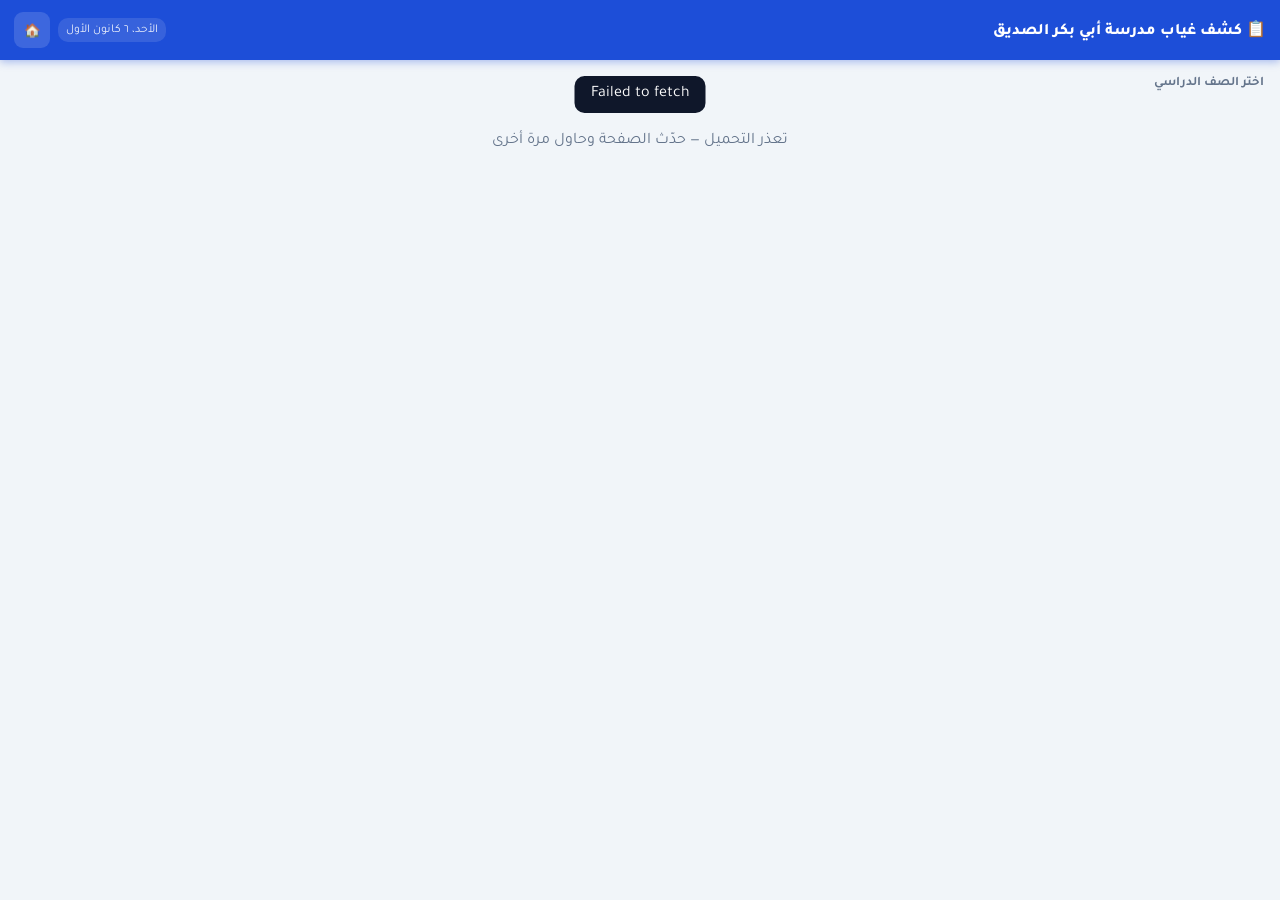
==== commit 6e08d396: "Remove teacher login from attendance page" ====
--- a/index.html
+++ b/index.html
@@ -28,7 +28,7 @@
   <div class="top-actions">
     <div class="date" id="todayDate"></div>
     <button class="icon-btn" onclick="goHome()" title="الرئيسية">🏠</button>
-    <button class="icon-btn" onclick="changePin()" title="تغيير الرمز">🔐</button>
+    
   </div>
 </div>
 
@@ -59,20 +59,10 @@
   <button id="saveBtn" class="send" onclick="saveAttendance()">حفظ 💾</button>
 </div>
 
-<div id="pinModal" class="modalbg">
-  <div class="modal">
-    <h3>رمز دخول المعلمين</h3>
-    <p>أدخل رمز المدرسة مرة واحدة على هذا الجهاز. سيُحفظ محليًا في المتصفح.</p>
-    <input id="pinInput" type="password" inputmode="numeric" autocomplete="off" maxlength="12" placeholder="••••••••">
-    <button onclick="savePin()">دخول</button>
-  </div>
-</div>
-
 <div id="toast" class="toast"></div>
 
 <script>
 const API='https://lpskxevggdiwhtqgazvs.supabase.co/functions/v1/attendance-api';
-let PIN=localStorage.getItem('attendanceTeacherPin')||'';
 let classes=[],currentClass='',students=[],absentIds=new Set();
 
 function localDateISO(){
@@ -80,38 +70,17 @@
   return d.getFullYear()+'-'+String(d.getMonth()+1).padStart(2,'0')+'-'+String(d.getDate()).padStart(2,'0');
 }
 document.getElementById('todayDate').textContent=new Date().toLocaleDateString('ar-JO',{weekday:'short',day:'numeric',month:'long'});
-window.addEventListener('DOMContentLoaded',()=>{ if(!PIN) openPin(); else loadClasses(); });
+window.addEventListener('DOMContentLoaded',()=>loadClasses());
 
 async function api(action,payload={}){
   const res=await fetch(API,{
     method:'POST',
     headers:{'Content-Type':'application/json'},
-    body:JSON.stringify({pin:PIN,action,...payload})
+    body:JSON.stringify({action,...payload})
   });
   const data=await res.json().catch(()=>({}));
   if(!res.ok) throw new Error(data.error||'فشل الاتصال');
   return data;
-}
-function openPin(){document.getElementById('pinModal').classList.add('show')}
-function changePin(){
-  PIN='';
-  localStorage.removeItem('attendanceTeacherPin');
-  document.getElementById('pinInput').value='';
-  openPin();
-}
-async function savePin(){
-  const v=document.getElementById('pinInput').value.trim();
-  if(!v)return;
-  PIN=v;
-  try{
-    await api('classes');
-    localStorage.setItem('attendanceTeacherPin',PIN);
-    document.getElementById('pinModal').classList.remove('show');
-    loadClasses();
-  }catch(e){
-    PIN='';
-    toast(e.message);
-  }
 }
 async function loadClasses(){
   const list=document.getElementById('classList');
@@ -128,8 +97,7 @@
       list.appendChild(row);
     }
   }catch(e){
-    if(e.message.includes('رمز'))openPin();
-    list.innerHTML='<div class="loading">تعذر التحميل</div>';
+    list.innerHTML='<div class="loading">تعذر التحميل — حدّث الصفحة وحاول مرة أخرى</div>';
     toast(e.message);
   }
 }
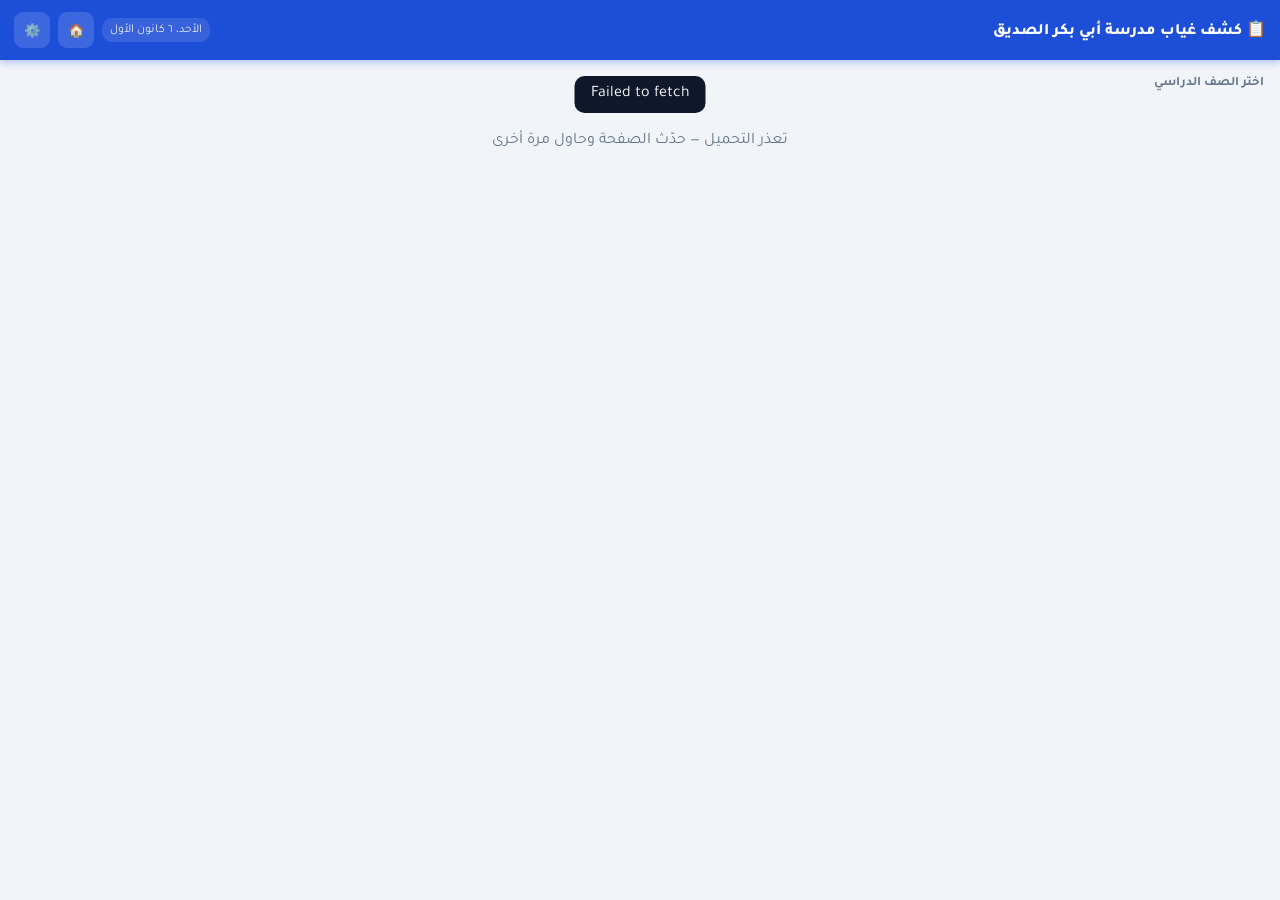
==== commit 1533bf07: "Add direct dashboard link" ====
--- a/index.html
+++ b/index.html
@@ -27,7 +27,7 @@
   <div class="brand">📋 كشف غياب مدرسة أبي بكر الصديق</div>
   <div class="top-actions">
     <div class="date" id="todayDate"></div>
-    <button class="icon-btn" onclick="goHome()" title="الرئيسية">🏠</button>
+    <button class="icon-btn" onclick="goHome()" title="الرئيسية">🏠</button><button class="icon-btn" onclick="location.href=&quot;dashboard.html&quot;" title="لوحة الإدارة">⚙️</button>
     
   </div>
 </div>
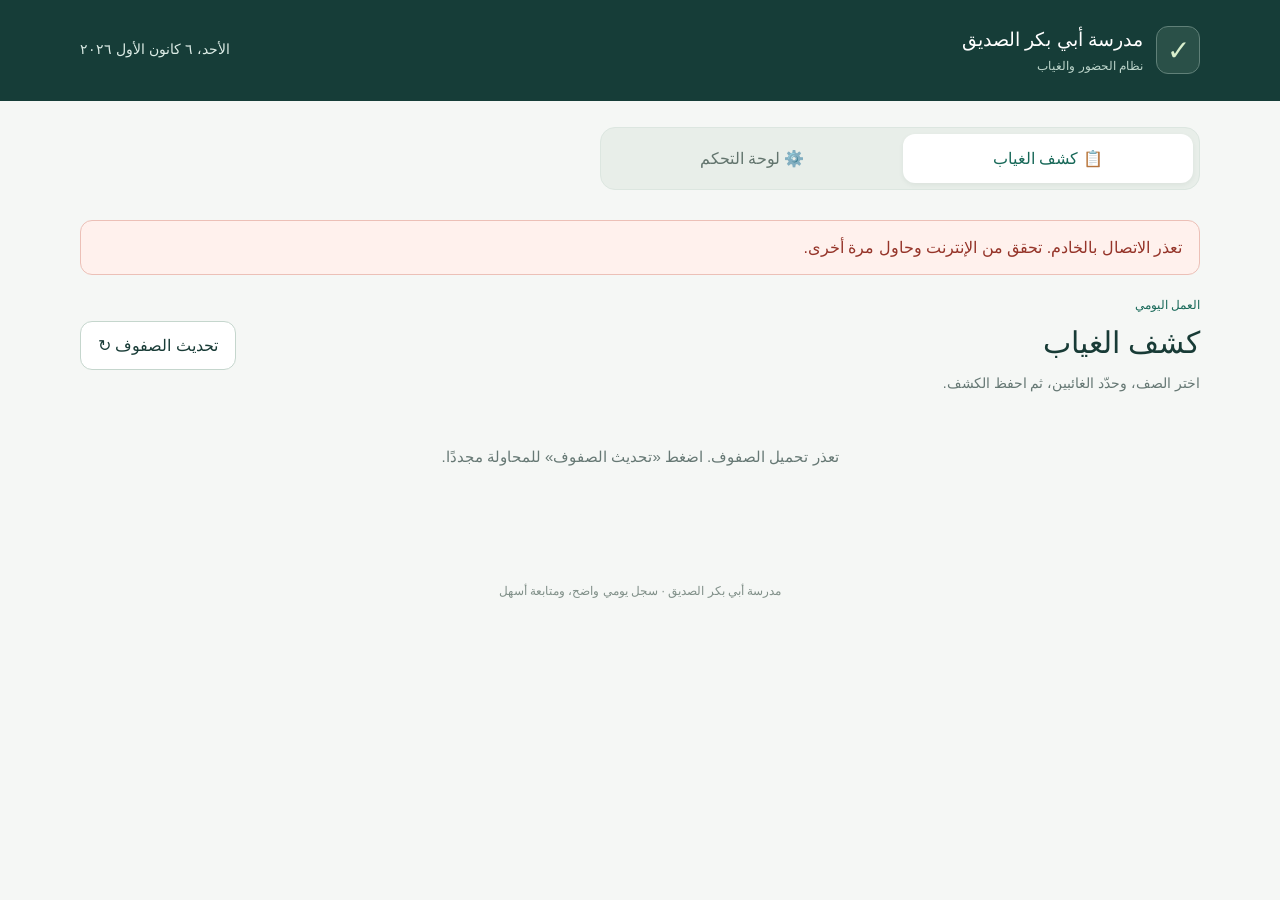
==== commit 97addc45: "Unify school attendance and administration in one RTL page Preserve unsaved selections across class " ====
--- a/index.html
+++ b/index.html
@@ -1,181 +1,62 @@
 <!DOCTYPE html>
 <html lang="ar" dir="rtl">
 <head>
-<meta charset="UTF-8">
-<meta name="viewport" content="width=device-width,initial-scale=1,maximum-scale=1,user-scalable=no">
-<meta name="apple-mobile-web-app-capable" content="yes">
-<meta name="mobile-web-app-capable" content="yes">
-<title>كشف الغياب</title>
-<style>
-@import url('https://fonts.googleapis.com/css2?family=Tajawal:wght@400;500;700;800&display=swap');
-*{box-sizing:border-box}body{margin:0;font-family:'Tajawal',sans-serif;background:#f1f5f9;color:#0f172a;min-height:100vh}
-.topbar{background:#1d4ed8;color:#fff;padding:12px 14px;display:flex;justify-content:space-between;align-items:center;box-shadow:0 2px 8px rgba(29,78,216,.35);position:sticky;top:0;z-index:20}
-.brand{font-weight:800;font-size:16px}.top-actions{display:flex;gap:8px;align-items:center}.date{font-size:12px;opacity:.9;background:rgba(255,255,255,.13);padding:5px 8px;border-radius:10px}.icon-btn{width:36px;height:36px;border:0;border-radius:9px;background:rgba(255,255,255,.14);color:#fff;cursor:pointer}
-.screen{display:none;padding:12px}.screen.active{display:block}.title{font-size:13px;font-weight:700;color:#64748b;margin:4px 4px 10px}
-.class-list,.students-list{display:flex;flex-direction:column;gap:8px}.students-list{padding-bottom:95px}
-.class-row,.student-row{background:#fff;border-radius:14px;padding:16px;border:2px solid transparent;box-shadow:0 1px 3px rgba(0,0,0,.06);display:flex;justify-content:space-between;align-items:center;cursor:pointer;transition:.12s}
-.class-row:active,.student-row:active{transform:scale(.99)}.class-name{font-size:18px;font-weight:800}.meta{color:#64748b;font-size:14px}
-.student-row{border-color:#e2e8f0;gap:12px;justify-content:flex-start}.student-row.absent{background:#fef2f2;border-color:#fca5a5}.num{width:34px;height:34px;border-radius:50%;background:#f8fafc;display:grid;place-items:center;font-weight:700;color:#64748b;flex:0 0 34px}.student-row.absent .num{background:#dc2626;color:#fff}.student-name{flex:1;font-size:16px}.student-row.absent .student-name{color:#dc2626;font-weight:800}.x{opacity:0}.student-row.absent .x{opacity:1}
-.header{background:#fff;margin:-12px -12px 10px;padding:12px;border-bottom:1px solid #e2e8f0;position:sticky;top:60px;z-index:10}.header-top{display:flex;align-items:center;gap:10px}.back{width:40px;height:40px;border:0;border-radius:10px;background:#eff6ff;color:#1d4ed8;font-size:20px}.stats{color:#64748b;font-size:14px}.actions{display:flex;gap:8px;margin-top:10px}.small{flex:1;border:0;border-radius:10px;padding:12px;font-family:inherit;font-weight:800}.green{background:#f0fdf4;color:#16a34a}.red{background:#fef2f2;color:#dc2626}
-.sendbar{position:fixed;bottom:0;left:0;right:0;background:#fff;border-top:1px solid #e2e8f0;padding:10px 14px calc(10px + env(safe-area-inset-bottom));display:none;gap:10px;align-items:center;z-index:30;box-shadow:0 -4px 16px rgba(0,0,0,.06)}.sendbar.show{display:flex}.sendinfo{flex:1}.count{font-weight:800;color:#dc2626}.send{border:0;border-radius:12px;background:#1d4ed8;color:#fff;padding:13px 22px;font-family:inherit;font-size:16px;font-weight:800}.send:disabled{opacity:.5}
-.modalbg{position:fixed;inset:0;background:rgba(0,0,0,.45);display:none;align-items:center;justify-content:center;padding:20px;z-index:100}.modalbg.show{display:flex}.modal{background:#fff;width:min(420px,100%);border-radius:18px;padding:18px}.modal h3{margin:0 0 8px}.modal p{color:#64748b;font-size:14px;line-height:1.7}.modal input{width:100%;padding:13px;border:1.5px solid #cbd5e1;border-radius:10px;font-family:inherit;font-size:18px;text-align:center;letter-spacing:2px}.modal button{margin-top:10px;width:100%;padding:12px;border:0;border-radius:10px;background:#1d4ed8;color:#fff;font-family:inherit;font-weight:800}
-.toast{position:fixed;top:76px;left:50%;transform:translateX(-50%) translateY(-12px);background:#0f172a;color:#fff;padding:9px 16px;border-radius:10px;opacity:0;transition:.2s;z-index:200;white-space:nowrap}.toast.show{opacity:1;transform:translateX(-50%) translateY(0)}.loading{text-align:center;padding:30px;color:#64748b}
-</style>
+  <meta charset="UTF-8">
+  <meta name="viewport" content="width=device-width,initial-scale=1">
+  <meta name="theme-color" content="#163d38">
+  <title>كشف الغياب | مدرسة أبي بكر الصديق</title>
+  <link rel="stylesheet" href="assets/app.css">
+  <script src="assets/app.js" defer></script>
 </head>
 <body>
-<div class="topbar">
-  <div class="brand">📋 كشف غياب مدرسة أبي بكر الصديق</div>
-  <div class="top-actions">
-    <div class="date" id="todayDate"></div>
-    <button class="icon-btn" onclick="goHome()" title="الرئيسية">🏠</button><button class="icon-btn" onclick="location.href=&quot;dashboard.html&quot;" title="لوحة الإدارة">⚙️</button>
-    
-  </div>
-</div>
-
-<div id="classesScreen" class="screen active">
-  <div class="title">اختر الصف الدراسي</div>
-  <div id="classList" class="class-list"><div class="loading">جارٍ تحميل الصفوف...</div></div>
-</div>
-
-<div id="studentsScreen" class="screen">
-  <div class="header">
-    <div class="header-top">
-      <button class="back" onclick="goBack()">←</button>
-      <div><div id="classTitle" class="class-name"></div><div id="stats" class="stats"></div></div>
-    </div>
-    <div class="actions">
-      <button class="small green" onclick="markAll(false)">✅ الكل حاضر</button>
-      <button class="small red" onclick="markAll(true)">❌ الكل غائب</button>
-    </div>
-  </div>
-  <div id="studentsList" class="students-list"></div>
-</div>
-
-<div id="sendBar" class="sendbar">
-  <div class="sendinfo">
-    <div id="absentCount" class="count">0 غائب</div>
-    <div class="meta">اضغط حفظ لتثبيت غياب اليوم</div>
-  </div>
-  <button id="saveBtn" class="send" onclick="saveAttendance()">حفظ 💾</button>
-</div>
-
-<div id="toast" class="toast"></div>
-
-<script>
-const API='https://lpskxevggdiwhtqgazvs.supabase.co/functions/v1/attendance-api';
-let classes=[],currentClass='',students=[],absentIds=new Set();
-
-function localDateISO(){
-  const d=new Date();
-  return d.getFullYear()+'-'+String(d.getMonth()+1).padStart(2,'0')+'-'+String(d.getDate()).padStart(2,'0');
-}
-document.getElementById('todayDate').textContent=new Date().toLocaleDateString('ar-JO',{weekday:'short',day:'numeric',month:'long'});
-window.addEventListener('DOMContentLoaded',()=>loadClasses());
-
-async function api(action,payload={}){
-  const res=await fetch(API,{
-    method:'POST',
-    headers:{'Content-Type':'application/json'},
-    body:JSON.stringify({action,...payload})
-  });
-  const data=await res.json().catch(()=>({}));
-  if(!res.ok) throw new Error(data.error||'فشل الاتصال');
-  return data;
-}
-async function loadClasses(){
-  const list=document.getElementById('classList');
-  list.innerHTML='<div class="loading">جارٍ تحميل الصفوف...</div>';
-  try{
-    const data=await api('classes');
-    classes=data.classes||[];
-    list.innerHTML='';
-    for(const c of classes){
-      const row=document.createElement('div');
-      row.className='class-row';
-      row.innerHTML='<div class="class-name">صف '+escapeHtml(c.class_name)+'</div><div class="meta">'+c.count+' طالب ‹</div>';
-      row.onclick=()=>openClass(c.class_name);
-      list.appendChild(row);
-    }
-  }catch(e){
-    list.innerHTML='<div class="loading">تعذر التحميل — حدّث الصفحة وحاول مرة أخرى</div>';
-    toast(e.message);
-  }
-}
-async function openClass(cls){
-  currentClass=cls;
-  absentIds.clear();
-  document.getElementById('classesScreen').classList.remove('active');
-  document.getElementById('studentsScreen').classList.add('active');
-  document.getElementById('classTitle').textContent='صف '+cls;
-  document.getElementById('studentsList').innerHTML='<div class="loading">جارٍ تحميل الطلاب...</div>';
-  try{
-    const [s,a]=await Promise.all([
-      api('students',{className:cls}),
-      api('day_attendance',{className:cls,date:localDateISO()})
-    ]);
-    students=s.students||[];
-    absentIds=new Set((a.absentIds||[]).map(Number));
-    renderStudents();
-  }catch(e){toast(e.message)}
-}
-function renderStudents(){
-  const list=document.getElementById('studentsList');
-  list.innerHTML='';
-  students.forEach((s,i)=>{
-    const row=document.createElement('div');
-    const absent=absentIds.has(Number(s.id));
-    row.className='student-row'+(absent?' absent':'');
-    row.innerHTML='<div class="num">'+(i+1)+'</div><div class="student-name">'+escapeHtml(s.name)+'</div><div class="x">❌</div>';
-    row.onclick=()=>{
-      const id=Number(s.id);
-      absentIds.has(id)?absentIds.delete(id):absentIds.add(id);
-      renderStudents();
-    };
-    list.appendChild(row);
-  });
-  const ab=absentIds.size,total=students.length;
-  document.getElementById('stats').textContent=total+' طالب — '+ab+' غائب — '+(total-ab)+' حاضر';
-  document.getElementById('absentCount').textContent=ab+' غائب';
-  document.getElementById('sendBar').classList.add('show');
-}
-function markAll(v){
-  absentIds.clear();
-  if(v)students.forEach(s=>absentIds.add(Number(s.id)));
-  renderStudents();
-}
-async function saveAttendance(){
-  const b=document.getElementById('saveBtn');
-  b.disabled=true;
-  try{
-    const r=await api('save_attendance',{
-      className:currentClass,
-      date:localDateISO(),
-      absentIds:[...absentIds]
-    });
-    toast('✅ تم حفظ الغياب: '+r.count);
-    setTimeout(goBack,700);
-  }catch(e){toast(e.message)}
-  finally{b.disabled=false}
-}
-function goBack(){
-  document.getElementById('studentsScreen').classList.remove('active');
-  document.getElementById('classesScreen').classList.add('active');
-  document.getElementById('sendBar').classList.remove('show');
-  currentClass='';students=[];absentIds.clear();
-  loadClasses();
-}
-function goHome(){
-  if(document.getElementById('studentsScreen').classList.contains('active')) goBack();
-  else loadClasses();
-}
-function escapeHtml(v){
-  return String(v).replace(/[&<>"']/g,m=>({'&':'&amp;','<':'&lt;','>':'&gt;','"':'&quot;',"'":'&#39;'}[m]));
-}
-function toast(m){
-  const t=document.getElementById('toast');
-  t.textContent=m;
-  t.classList.add('show');
-  setTimeout(()=>t.classList.remove('show'),2600);
-}
-</script>
-</body></html>+  <header class="topbar">
+    <div class="brand"><span class="brand-icon" aria-hidden="true">✓</span><div><strong>مدرسة أبي بكر الصديق</strong><span>نظام الحضور والغياب</span></div></div>
+    <time id="todayDate"></time>
+  </header>
+  <main class="wrap">
+    <nav class="mode-nav" aria-label="وضع الاستخدام">
+      <button id="attendanceMode" aria-pressed="true">📋 كشف الغياب</button>
+      <button id="adminMode" aria-pressed="false">⚙️ لوحة التحكم</button>
+    </nav>
+    <div id="message" class="notice" role="status" hidden></div>
+    <section id="attendanceView" aria-label="كشف الغياب">
+      <section id="classesScreen">
+        <div class="section-heading"><div><p class="eyebrow">العمل اليومي</p><h1>كشف الغياب</h1><p class="muted">اختر الصف، وحدّد الغائبين، ثم احفظ الكشف.</p></div><button id="refreshClasses" class="secondary">تحديث الصفوف ↻</button></div>
+        <p id="schoolSummary" class="muted"></p>
+        <div id="classList" class="class-grid" aria-live="polite"><p class="empty">جارٍ تحميل الصفوف…</p></div>
+      </section>
+      <section id="studentsScreen" hidden>
+        <div class="section-heading"><div><button id="backClasses" class="text-button">→ كل الصفوف</button><h1 id="classTitle"></h1><p id="rosterDate" class="muted"></p></div><button id="manageClass" class="secondary">⚙️ إدارة هذا الصف</button></div>
+        <div class="roster-toolbar card"><div><strong id="rosterStats"></strong><p class="muted">اضغط على اسم الطالب لتحديده غائبًا.</p></div><div class="actions"><button id="allPresent" class="soft-green">الكل حاضر</button><button id="allAbsent" class="soft-red">الكل غائب</button><button id="refreshRoster" class="secondary">تحديث الكشف ↻</button></div></div>
+        <div id="studentsList" class="students-list" aria-live="polite"></div>
+        <div id="saveBar" class="savebar"><div><strong id="absentCount"></strong><p id="saveState" class="muted"></p></div><button id="saveAttendance" class="primary">حفظ غياب اليوم</button></div>
+      </section>
+    </section>
+    <section id="adminView" aria-label="لوحة التحكم" hidden>
+      <div class="section-heading"><div><p class="eyebrow">كل ما تحتاجه، في مكان واحد</p><h1>لوحة التحكم</h1></div><button id="returnAttendance" class="secondary">📋 العودة لكشف الغياب</button></div>
+      <nav class="tabs" aria-label="أقسام لوحة التحكم">
+        <button data-panel="reports" aria-pressed="true">الغياب حسب التاريخ والصف</button>
+        <button data-panel="students" aria-pressed="false">إدارة الطلاب</button>
+        <button data-panel="analytics" aria-pressed="false">المتابعة والإحصائيات</button>
+      </nav>
+      <section id="reportsPanel" class="panel" aria-label="تقرير الغياب">
+        <div class="card filters no-print"><label>التاريخ<select id="dateFilter"><option value="">جارٍ التحميل…</option></select></label><label>الصف<select id="classFilter"><option value="">كل الصفوف</option></select></label><button id="printReport" class="secondary" disabled>طباعة</button></div>
+        <div class="print-heading"><h2>مدرسة أبي بكر الصديق — كشف الغياب</h2><p id="printContext"></p></div>
+        <div class="kpis"><div class="card"><span>عدد الغائبين</span><strong id="kpiCount">—</strong></div><div id="classesKpi" class="card"><span>عدد الصفوف التي فيها غياب</span><strong id="kpiClasses">—</strong></div></div>
+        <div class="card table-wrap"><table><thead><tr><th scope="col">اسم الطالب</th><th scope="col">الصف</th></tr></thead><tbody id="reportBody"></tbody></table></div>
+      </section>
+      <section id="studentsPanel" class="panel" aria-label="إدارة الطلاب" hidden>
+        <div class="card"><div class="filters"><label>الصف<select id="studentClassFilter"></select></label><label>بحث بالاسم<input id="studentSearch" type="search" placeholder="اكتب جزءًا من الاسم" autocomplete="off"></label><button id="refreshAdmin" class="secondary">تحديث الطلاب ↻</button></div></div>
+        <details class="card add-card"><summary>＋ إضافة طالب</summary><form id="addStudentForm" class="add-form"><label>اسم الطالب<input id="newName" required maxlength="150" autocomplete="off"></label><label>الصف<select id="newClass" required></select></label><button id="addStudent" type="submit" class="primary">إضافة</button></form></details>
+        <p id="adminCount" class="muted"></p><div id="adminStudents" class="admin-list" aria-live="polite"></div>
+      </section>
+      <section id="analyticsPanel" class="panel" aria-label="المتابعة والإحصائيات" hidden>
+        <div class="analytics-grid"><section class="card"><div class="section-heading compact"><div><h2>الأكثر غيابًا</h2><p class="muted">أعلى ٢٠ طالبًا حسب الغياب المسجل</p></div><button id="refreshAnalytics" class="text-button">تحديث ↻</button></div><div class="table-wrap"><table><thead><tr><th scope="col">اسم الطالب</th><th scope="col">الصف الحالي</th><th scope="col">مرات الغياب</th></tr></thead><tbody id="topAbsentBody"></tbody></table></div></section>
+        <section class="card"><h2>سجل غياب طالب</h2><label for="historySearch">ابحث عن طالب…</label><input id="historySearch" type="search" autocomplete="off" placeholder="الاسم أو جزء منه" aria-controls="historySuggestions"><div id="historySuggestions" class="suggestions" aria-live="polite"></div><div id="historySummary" class="history-summary" hidden></div><div class="table-wrap"><table><thead><tr><th scope="col">التاريخ</th><th scope="col">الصف وقت تسجيل الغياب</th></tr></thead><tbody id="historyBody"><tr><td colspan="2" class="empty">ابحث عن طالب لعرض سجله</td></tr></tbody></table></div></section></div>
+      </section>
+    </section>
+  </main>
+  <dialog id="studentDialog" aria-labelledby="dialogTitle"><form id="studentDialogForm"><h2 id="dialogTitle"></h2><p id="dialogDescription"></p><label id="editNameLabel" hidden>اسم الطالب<input id="editName" maxlength="150"></label><p id="dialogError" class="error" role="alert"></p><div class="actions"><button id="confirmStudent" type="submit" class="primary">تأكيد</button><button id="cancelDialog" type="button" class="secondary">إلغاء</button></div></form></dialog>
+  <footer class="footer">مدرسة أبي بكر الصديق · سجل يومي واضح، ومتابعة أسهل</footer>
+</body>
+</html>
--- a/assets/app.css
+++ b/assets/app.css
@@ -0,0 +1,7 @@
+:root{font-family:Tahoma,Arial,sans-serif;color:#183b36;background:#f5f7f5;font-synthesis:none;--green:#176858;--muted:#667874;--line:#dce6e0;--red:#ae343b}
+*{box-sizing:border-box}body{margin:0;text-align:right;line-height:1.7}button,input,select{font:inherit}button{cursor:pointer;border:1px solid transparent;border-radius:12px;padding:10px 17px;min-height:46px;font-weight:700;background:#fff;color:inherit}button:disabled{cursor:default;opacity:.55}button:hover:not(:disabled){filter:brightness(.96)}button:focus-visible,input:focus-visible,select:focus-visible,summary:focus-visible{outline:3px solid #db9d31;outline-offset:3px}[hidden]{display:none!important}h1,h2,p{margin-top:0}h1{font-size:30px;line-height:1.4;margin-bottom:8px}h2{font-size:20px;margin-bottom:12px}p{margin-bottom:8px}strong{font-weight:700}label{display:block;color:#405c55;font-size:14px;font-weight:700}input,select{display:block;width:100%;min-height:48px;margin-top:6px;padding:10px 12px;border:1px solid #bccdc4;border-radius:10px;background:#fff;color:#183b36;font-size:16px}input[type=search]{appearance:none}time{font-size:14px;color:#dcece6}bdi{unicode-bidi:isolate}
+.topbar{background:#163d38;color:#fff;display:flex;align-items:center;justify-content:space-between;gap:20px;padding:24px max(24px,calc((100vw - 1120px)/2))}.brand{display:flex;align-items:center;gap:13px}.brand strong{font-size:19px}.brand span:not(.brand-icon){display:block;font-size:12px;color:#bed6cc}.brand-icon{display:grid;place-items:center;border:1px solid #608078;background:#2a5048;width:44px;height:48px;border-radius:12px;font-size:28px;color:#d9efcd}.wrap{max-width:1168px;margin:auto;padding:26px 24px 70px}.mode-nav{display:grid;grid-template-columns:1fr 1fr;gap:6px;padding:6px;background:#e8eee9;border:1px solid var(--line);border-radius:15px;max-width:600px;margin-bottom:30px}.mode-nav button{background:transparent;color:#62746d}.mode-nav button[aria-pressed=true]{background:#fff;box-shadow:0 2px 5px #183b3610;color:var(--green)}.section-heading{display:flex;justify-content:space-between;align-items:center;gap:16px;margin:20px 0}.section-heading .muted{margin:0}.eyebrow{font-size:12px;color:var(--green);font-weight:700;margin-bottom:7px}.muted{color:var(--muted);font-size:14px}.card{background:#fff;border:1px solid var(--line);border-radius:16px;padding:20px;margin-bottom:16px}.primary{background:var(--green);color:#fff}.secondary{border-color:#c5d6cd;background:#fff}.text-button{padding:3px 0;min-height:40px;background:transparent;color:var(--green)}.soft-green{background:#eaf4ec;color:#266a45}.soft-red{background:#fff0ee;color:var(--red)}.actions{display:flex;gap:8px;flex-wrap:wrap}.class-grid{display:grid;grid-template-columns:repeat(4,1fr);gap:14px}.class-card{text-align:right;border:1px solid var(--line);border-radius:16px;padding:22px;box-shadow:0 3px 7px #183b3603;position:relative}.class-card strong{display:block;font-size:22px;margin:12px 0 6px}.class-card .class-symbol{color:var(--green);background:#edf4ee;border-radius:10px;padding:5px 10px;display:inline-block}.class-card .arrow{position:absolute;left:22px;bottom:22px;color:var(--green)}.class-card .draft-badge{display:block;color:#956217;font-size:12px}.roster-toolbar{display:flex;align-items:center;justify-content:space-between;gap:16px}.roster-toolbar p{margin-bottom:0}.students-list{display:grid;gap:9px;padding-bottom:110px}.student-row{width:100%;display:flex;align-items:center;gap:13px;text-align:right;border:1px solid var(--line);padding:14px 18px;font-size:17px;font-weight:400}.student-row .number{font-size:13px;color:#75847e;min-width:24px}.student-row .student-name{flex:1}.student-row .attendance-mark{display:flex;align-items:center;gap:7px;color:#48685a;font-size:13px}.student-row[aria-pressed=true]{background:#fff1ef;border-color:#e9b7b2;color:#98272e}.student-row[aria-pressed=true] .attendance-mark{color:#a93038}.student-row:disabled{opacity:1}.locked-note{display:block;font-size:12px;color:#8c5c21}.savebar{position:fixed;bottom:0;left:0;right:0;z-index:10;display:flex;justify-content:space-between;align-items:center;gap:14px;background:#fff;border-top:1px solid var(--line);padding:14px max(20px,calc((100vw - 1120px)/2)) calc(14px + env(safe-area-inset-bottom));box-shadow:0 -3px 20px #163d3808}.savebar p{margin:0;font-size:12px}.savebar strong{color:var(--red)}.notice{padding:13px 17px;border:1px solid #b7d8c1;border-radius:12px;margin-bottom:18px;background:#edf7ef;overflow-wrap:anywhere}.notice.error{border-color:#ecc0b7;background:#fff1ed;color:#953429}.notice.warning{background:#fff7e8;border-color:#edce95;color:#805818}.tabs{display:flex;gap:8px;margin-bottom:22px;border-bottom:1px solid var(--line);padding-bottom:10px;flex-wrap:wrap}.tabs button{background:transparent;color:#62746d}.tabs button[aria-pressed=true]{background:#e3f0e8;color:var(--green)}.filters,.add-form{display:grid;grid-template-columns:1fr 1fr auto;gap:14px;align-items:end}.kpis{display:flex;gap:16px}.kpis .card{min-width:180px;flex:1}.kpis span{color:var(--muted);font-size:14px}.kpis strong{display:block;font-size:32px;line-height:1.6;color:var(--green)}table{width:100%;border-collapse:collapse}th,td{text-align:right;border-bottom:1px solid #e8eeea;padding:14px 10px;vertical-align:middle;overflow-wrap:anywhere}th{font-size:13px;color:var(--muted);font-weight:700;background:#f7faf7}td{font-size:15px}tbody tr:last-child td{border-bottom:0}.table-wrap{overflow-x:auto}.empty{padding:28px 12px;text-align:center;color:var(--muted);grid-column:1/-1;font-size:15px}.print-heading{display:none}.add-card summary{cursor:pointer;color:var(--green);font-weight:700;min-height:30px}.add-form{margin-top:18px;grid-template-columns:2fr 1fr auto}.admin-list{display:grid;gap:10px}.admin-student{display:grid;grid-template-columns:minmax(180px,1fr) auto auto;align-items:center;gap:15px;padding:17px 20px;margin:0}.admin-student h3{font-size:17px;margin:0 0 3px}.admin-student select{margin:0;min-width:145px;width:auto}.transfer-actions{display:flex;gap:6px;align-items:center}.admin-student button{font-size:13px}.badge{display:inline-block;font-size:12px;border-radius:7px;background:#edf2ef;padding:3px 9px;color:#567268}.analytics-grid{display:grid;grid-template-columns:1fr 1fr;gap:20px;align-items:start}.compact{margin:0 0 15px;align-items:start}.compact h2{margin-bottom:3px}.compact p{font-size:12px}.suggestions{display:grid;gap:4px;max-height:280px;overflow-y:auto;margin-top:6px}.suggestion{text-align:right;font-weight:400;border:1px solid var(--line);font-size:14px}.suggestion small{display:block;color:var(--muted)}.history-summary{background:#edf5ef;border-radius:12px;padding:15px;margin:16px 0}.history-summary strong{display:block}.history-summary p{margin-bottom:0}.footer{text-align:center;color:#819089;font-size:12px;padding:5px 16px 24px}dialog{border:1px solid var(--line);border-radius:18px;padding:25px;width:min(440px,calc(100% - 32px));text-align:right;color:#183b36}dialog::backdrop{background:#102c2566;backdrop-filter:blur(2px)}dialog p{font-size:15px}dialog .actions{margin-top:20px}.error{color:var(--red)}
+@media(min-width:800px){.student-row:hover:not(:disabled){border-color:#8cb3a2}.class-card:hover{border-color:#91b9a4}}
+@media(max-width:950px){.class-grid{grid-template-columns:repeat(3,1fr)}.admin-student{grid-template-columns:1fr auto}.admin-student>.actions{grid-column:1/-1}.analytics-grid{grid-template-columns:1fr}}
+@media(max-width:600px){.topbar{padding:18px 16px;align-items:start;gap:8px}.brand strong{font-size:14px}.brand-icon{width:34px;height:40px;font-size:23px}.brand{gap:8px}time{font-size:11px;max-width:110px}.wrap{padding:18px 14px 65px}.mode-nav{margin-bottom:22px}.mode-nav button{font-size:14px;padding:10px 6px}h1{font-size:25px}.section-heading{align-items:start;gap:10px;flex-wrap:wrap}.section-heading>button{font-size:13px;padding:8px 12px}.class-grid{grid-template-columns:repeat(2,minmax(0,1fr));gap:10px}.class-card{padding:16px}.class-card strong{font-size:19px}.class-card .arrow{left:15px;bottom:18px}.card{padding:15px}.roster-toolbar{display:block}.roster-toolbar .actions{margin-top:12px}.roster-toolbar button{font-size:13px;flex:1;padding:8px}.student-row{font-size:16px;padding:14px 12px;gap:9px}.student-row .attendance-mark{font-size:12px}.filters,.add-form{grid-template-columns:1fr}.filters>button{justify-self:start}.tabs{gap:3px;display:grid;grid-template-columns:1fr}.tabs button{text-align:right;font-size:14px}.kpis{gap:9px}.kpis .card{min-width:0;padding:12px}.kpis span{font-size:12px}.kpis strong{font-size:28px}.admin-student{grid-template-columns:1fr}.admin-student>.actions{grid-column:auto}.transfer-actions select{flex:1;min-width:0}.admin-student>.actions button{flex:1}.analytics-grid{gap:0}th,td{padding:12px 7px;font-size:13px}.savebar{padding:12px 14px calc(12px + env(safe-area-inset-bottom))}.savebar button{font-size:14px;padding:11px 14px}.savebar p{max-width:190px}.muted{font-size:13px}}
+@media print{@page{size:A4;margin:15mm}body{background:#fff;color:#000}.topbar,.mode-nav,.notice,#attendanceView,#adminView>.section-heading,.tabs,#studentsPanel,#analyticsPanel,.no-print,dialog,.footer{display:none!important}.wrap{max-width:none;padding:0}#adminView,#reportsPanel{display:block!important}.print-heading{display:block}.card{border:0;box-shadow:none;padding:0}.table-wrap{overflow:visible}th{background:#eee}thead{display:table-header-group}tr{break-inside:avoid}.kpis strong{font-size:24px}.kpis .card{border:1px solid #ddd;padding:10px}.print-heading h2{font-size:21px}}
